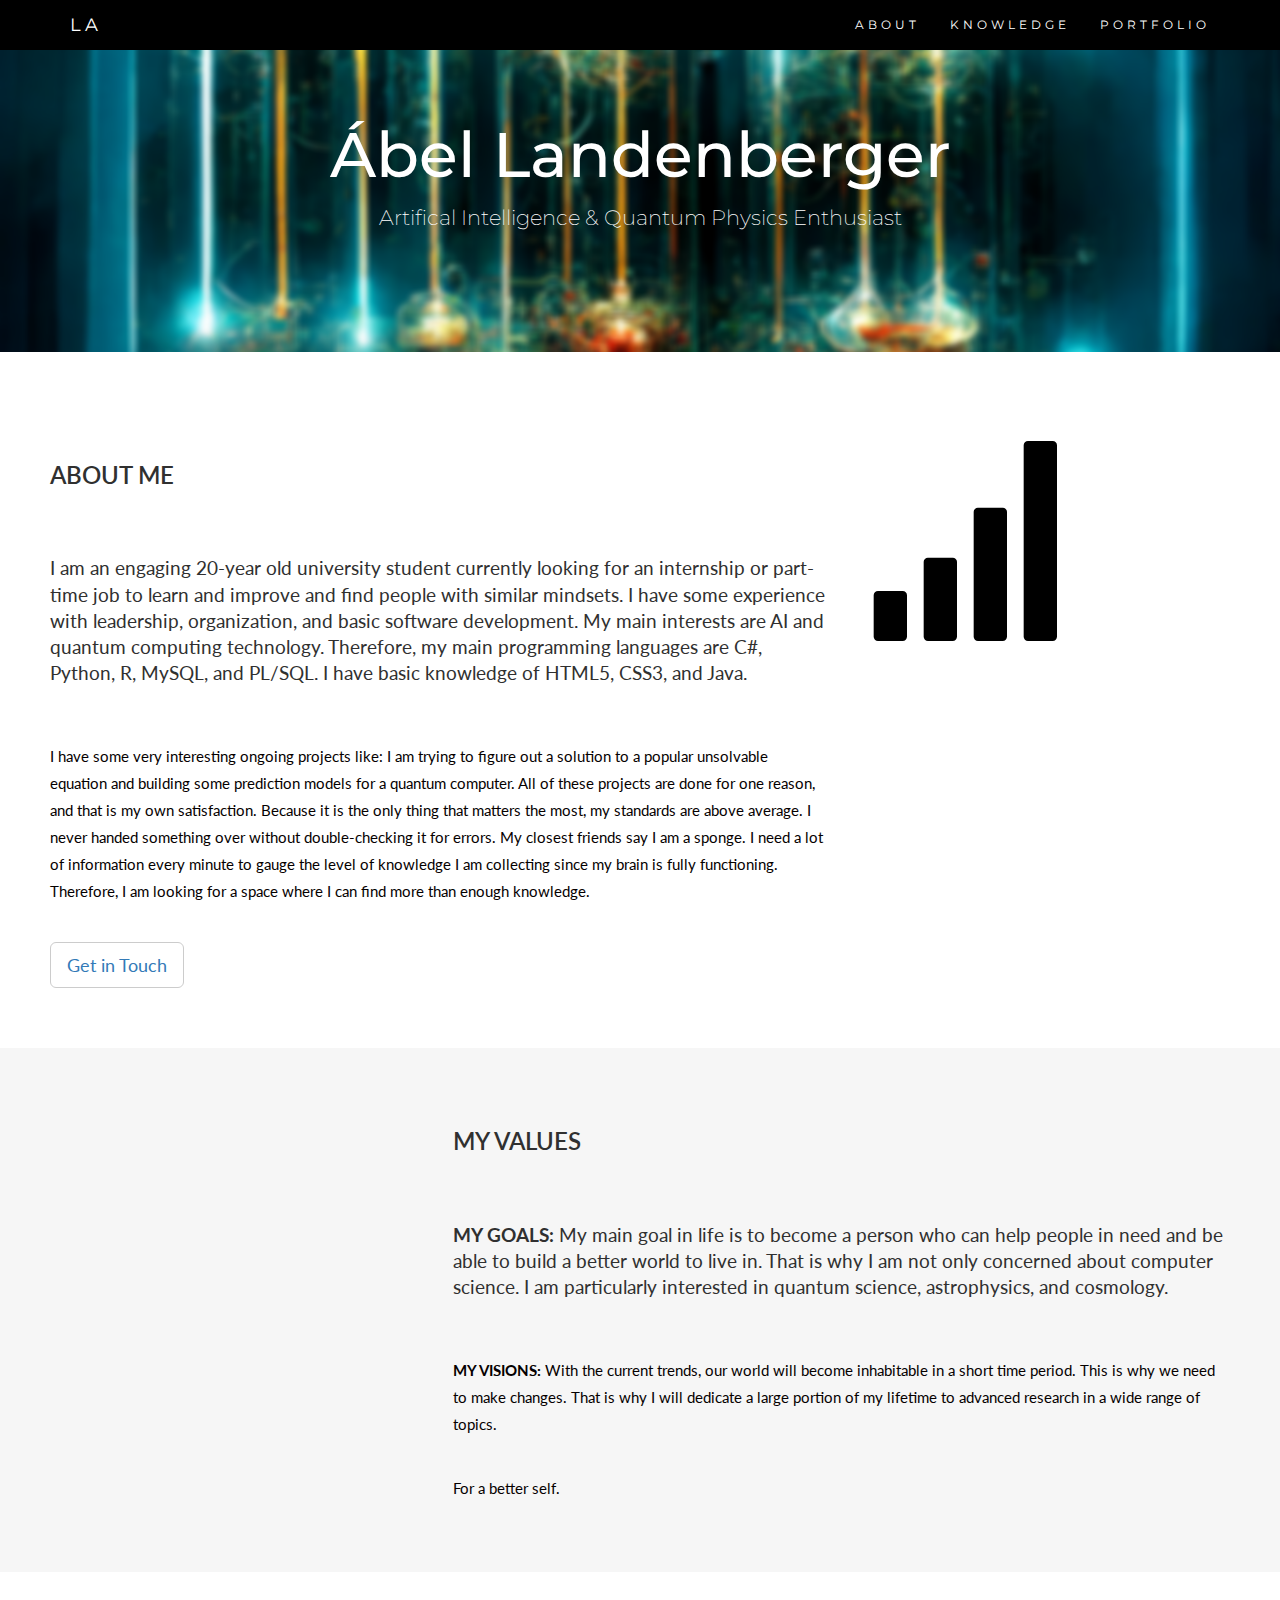
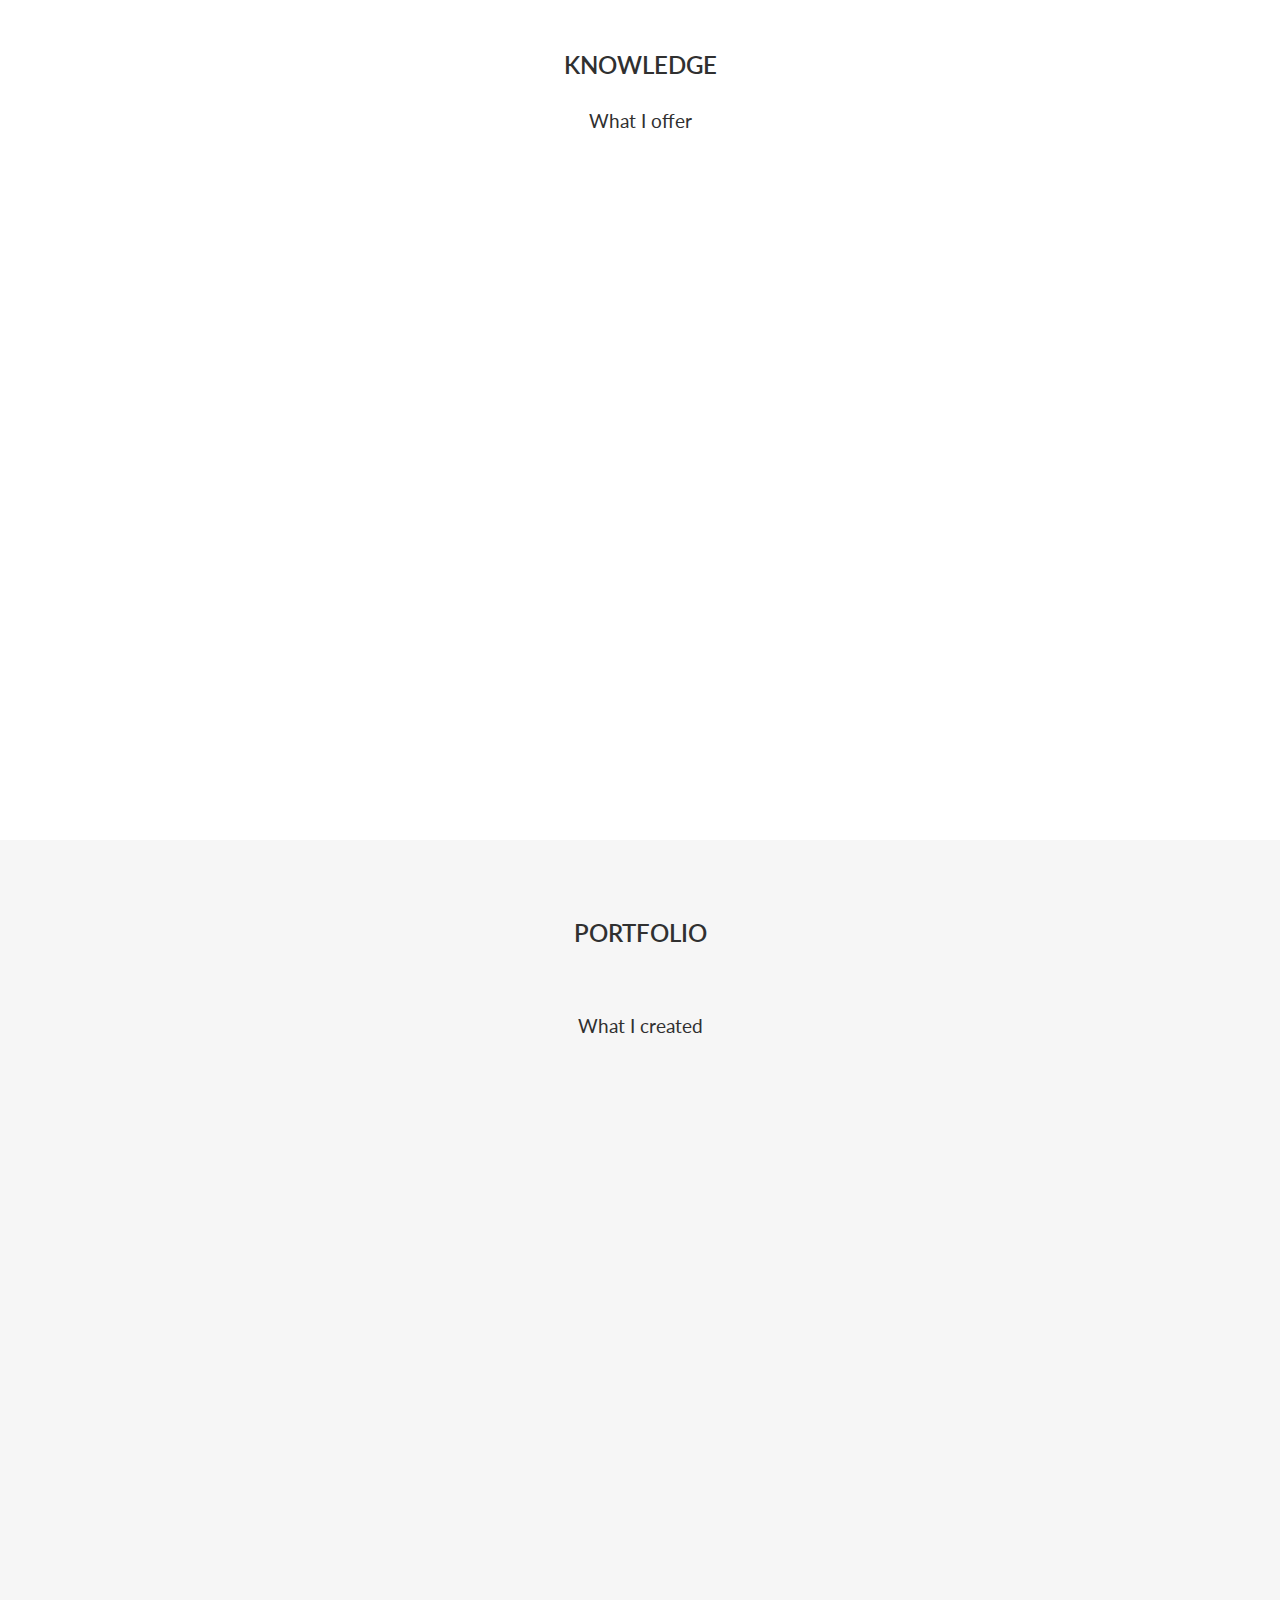
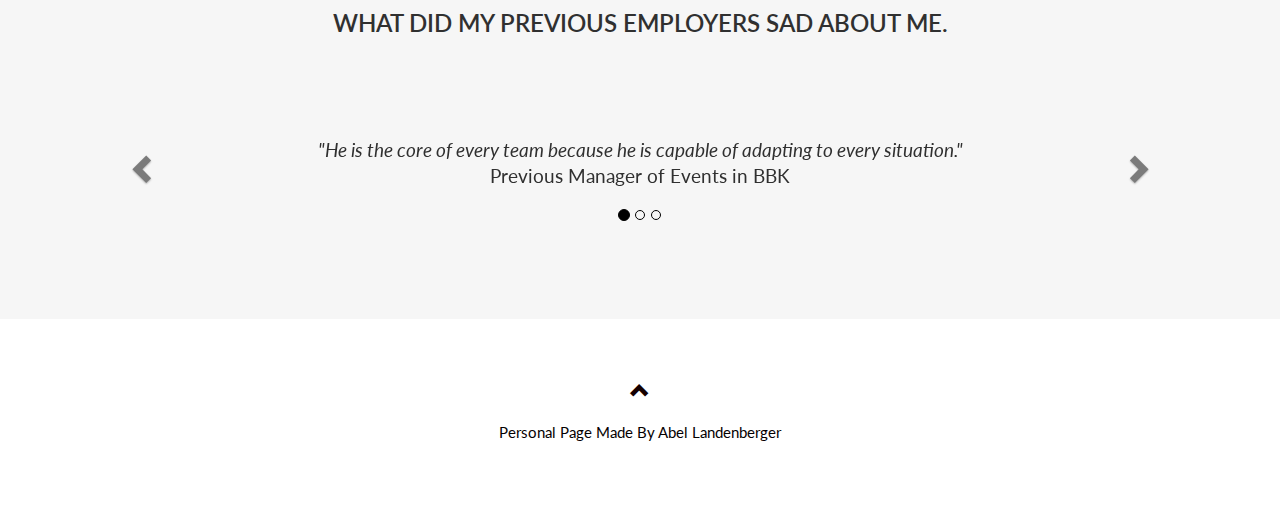
==== index.html @ b8dd06a4 "updates" ====
<!DOCTYPE html>
<html lang="en">
<head>
  <title>Landenberger Ábel</title>
  <meta charset="utf-8">
  <meta name="viewport" content="width=device-width, initial-scale=1">
  <link rel="stylesheet" href="https://maxcdn.bootstrapcdn.com/bootstrap/3.4.1/css/bootstrap.min.css">
  <link href="https://fonts.googleapis.com/css?family=Montserrat" rel="stylesheet" type="text/css">
  <link href="https://fonts.googleapis.com/css?family=Lato" rel="stylesheet" type="text/css">
  <script src="https://ajax.googleapis.com/ajax/libs/jquery/3.6.0/jquery.min.js"></script>
  <script src="https://maxcdn.bootstrapcdn.com/bootstrap/3.4.1/js/bootstrap.min.js"></script>
  <style>
  body {
      font: 400 15px Lato, sans-serif;
      line-height: 1.8;
      color: #050000;
  }
  h2 {
      font-size: 24px;
      text-transform: uppercase;
      color: #303030;
      font-weight: 600;
      margin-bottom: 30px;
  }
  h4 {
      font-size: 19px;
      line-height: 1.375em;
      color: #303030;
      font-weight: 400;
      margin-bottom: 30px;
  }  
  .jumbotron {
      background: url("image.png") no-repeat center center;
      background-size: cover;
      color: #fff;
      padding: 100px 25px;
      font-family: Montserrat, sans-serif;
  }
  .container-fluid {
      padding: 60px 50px;
  }
  .bg-grey {
      background-color: #f6f6f6;
  }
  .logo-small {
      color: #000000;
      font-size: 50px;
  }
  .logo {
      color: #000000;
      font-size: 200px;
  }
  .thumbnail {
      padding: 0 0 15px 0;
      border: none;
      border-radius: 0;
  }
  .thumbnail img {
      width: 100%;
      height: 100%;
      margin-bottom: 10px;
  }
  .carousel-control.right, .carousel-control.left {
      background-image: none;
      color: #000000;
  }
  .carousel-indicators li {
      border-color: #000000;
  }
  .carousel-indicators li.active {
      background-color: #000000; 
  }
  .item h4 {
      font-size: 19px;
      line-height: 1.375em;
      font-weight: 400;
      font-style: italic;
      margin: 70px 0;
  }
  .item span {
      font-style: normal;
  }
  .panel {
      border: 1px solid #000000; 
      border-radius:0 !important;
      transition: box-shadow 0.5s;
  }
  .panel:hover {
      box-shadow: 5px 0px 40px rgba(0,0,0, .2);
  }
  .panel-footer .btn:hover {
      border: 1px solid #000000;
      background-color: #fff !important;
      color: #000000;
  }
  .panel-heading {
      color: #fff !important;
      background-color: #000000 !important;
      padding: 25px;
      border-bottom: 1px solid transparent;
      border-top-left-radius: 0px;
      border-top-right-radius: 0px;
      border-bottom-left-radius: 0px;
      border-bottom-right-radius: 0px;
  }
  .panel-footer {
      background-color: white !important;
  }
  .panel-footer h3 {
      font-size: 32px;
  }
  .panel-footer h4 {
      color: #aaa;
      font-size: 14px;
  }
  .panel-footer .btn {
      margin: 15px 0;
      background-color: #000000;
      color: #fff;
  }
  .navbar {
      margin-bottom: 0;
      background-color: #000000;
      z-index: 9999;
      border: 0;
      font-size: 12px !important;
      line-height: 1.42857143 !important;
      letter-spacing: 4px;
      border-radius: 0;
      font-family: Montserrat, sans-serif;
  }
  .navbar li a, .navbar .navbar-brand {
      color: #fff !important;
  }
  .navbar-nav li a:hover, .navbar-nav li.active a {
      color: #f4511e !important;
      background-color: #fff !important;
  }
  .navbar-default .navbar-toggle {
      border-color: transparent;
      color: #fff !important;
  }
  footer .glyphicon {
      font-size: 20px;
      margin-bottom: 20px;
      color: #150000;
  }
  .slideanim {visibility:hidden;}
  .slide {
      animation-name: slide;
      -webkit-animation-name: slide;
      animation-duration: 1s;
      -webkit-animation-duration: 1s;
      visibility: visible;
  }
  @keyframes slide {
    0% {
      opacity: 0;
      transform: translateY(70%);
    } 
    100% {
      opacity: 1;
      transform: translateY(0%);
    }
  }
  @-webkit-keyframes slide {
    0% {
      opacity: 0;
      -webkit-transform: translateY(70%);
    } 
    100% {
      opacity: 1;
      -webkit-transform: translateY(0%);
    }
  }
  @media screen and (max-width: 768px) {
    .col-sm-4 {
      text-align: center;
      margin: 25px 0;
    }
    .btn-lg {
        width: 100%;
        margin-bottom: 35px;
    }
  }
  @media screen and (max-width: 480px) {
    .logo {
        font-size: 150px;
    }
  }
  </style>
</head>
<body id="myPage" data-spy="scroll" data-target=".navbar" data-offset="60">

<nav class="navbar navbar-default navbar-fixed-top">
  <div class="container">
    <div class="navbar-header">
      <button type="button" class="navbar-toggle" data-toggle="collapse" data-target="#myNavbar">
        <span class="icon-bar"></span>
        <span class="icon-bar"></span>
        <span class="icon-bar"></span>                        
      </button>
      <a class="navbar-brand" href="#myPage">LA</a>
    </div>
    <div class="collapse navbar-collapse" id="myNavbar">
      <ul class="nav navbar-nav navbar-right">
        <li><a href="#about">ABOUT</a></li>
        <li><a href="#services">KNOWLEDGE</a></li>
        <li><a href="#portfolio">PORTFOLIO</a></li>
        <!-- <li><a href="#pricing">PRICING</a></li> -->
      </ul>
    </div>
  </div>
</nav>

<div class="jumbotron text-center">
  <h1>Ábel Landenberger</h1> 
  <p>Artifical Intelligence & Quantum Physics Enthusiast</p> 
</div>

<!-- Container (About Section) -->
<div id="about" class="container-fluid">
  <div class="row">
    <div class="col-sm-8">
      <h2>About Me</h2><br>
      <h4>I am an engaging 20-year old university student currently looking for an internship or part-time job to learn and improve and find people with similar mindsets. I have some experience with leadership, organization, and basic software development. My main interests are AI and quantum computing technology. Therefore, my main programming languages are C#, Python, R, MySQL, and PL/SQL. I have basic knowledge of HTML5, CSS3, and Java.</h4><br>
      <p>I have some very interesting ongoing projects like: I am trying to figure out a solution to a popular unsolvable equation and building some prediction models for a quantum computer. All of these projects are done for one reason, and that is my own satisfaction. Because it is the only thing that matters the most, my standards are above average. I never handed something over without double-checking it for errors. My closest friends say I am a sponge. I need a lot of information every minute to gauge the level of knowledge I am collecting since my brain is fully functioning. Therefore, I am looking for a space where I can find more than enough knowledge.</p>
      <br><button class="btn btn-default btn-lg"><a href="#contact">Get in Touch</a></button>
    </div>
    <div class="col-sm-4">
      <span class="glyphicon glyphicon-signal logo"></span>
    </div>
  </div>
</div>

<div class="container-fluid bg-grey">
  <div class="row">
    <div class="col-sm-4">
      <span class="glyphicon glyphicon-globe logo slideanim"></span>
    </div>
    <div class="col-sm-8">
      <h2>My Values</h2><br>
      <h4><strong>MY GOALS: </strong>My main goal in life is to become a person who can help people in need and be able to build a better world to live in. That is why I am not only concerned about computer science. I am particularly interested in quantum science, astrophysics, and cosmology.</h4><br>
      <p><strong>MY VISIONS: </strong> With the current trends, our world will become inhabitable in a short time period. This is why we need to make changes. That is why I will dedicate a large portion of my lifetime to advanced research in a wide range of topics.</p>
      <br><p>For a better self.</p>
    </div>
  </div>
</div>

<!-- Container (Services Section) -->
<div id="services" class="container-fluid text-center">
  <h2>KNOWLEDGE</h2>
  <h4>What I offer</h4>
  <br>
  <div class="row slideanim">
    <div class="col-sm-4">
      <span class="	glyphicon glyphicon-dashboard logo-small"></span>
      <h4>C#</h4>
      <p><progress id="file" value="80" max="100"> 80% </progress></p>
    </div>
    <div class="col-sm-4">
      <span class="glyphicon glyphicon-compressed logo-small"></span>
      <h4>Python</h4>
      <p><progress id="file" value="70" max="100"> 70% </progress></p>
    </div>
    <div class="col-sm-4">
      <span class="	glyphicon glyphicon-dashboard logo-smal"></span>
      <h4>C++</h4>
      <p><progress id="file" value="40" max="100"> 40% </progress></p>
    </div>
  </div>
  <br><br>
  <div class="row slideanim">
    <div class="col-sm-4">
      <span class="	glyphicon glyphicon-registration-mark logo-small"></span>
      <h4>R</h4>
      <p><progress id="file" value="50" max="100"> 50% </progress></p>
    </div>
    <div class="col-sm-4">
      <span class="glyphicon glyphicon-link logo-small"></span>
      <h4>Java</h4>
      <p><progress id="file" value="60" max="100"> 60% </progress></p>
    </div>
    <div class="col-sm-4">
      <span class="glyphicon glyphicon-wrench logo-small"></span>
      <h4>Quantum</h4>
      <p><progress id="file" value="30" max="100"> 30% </progress></p>
    </div>
  </div>
  <br><br>
  <div class="row slideanim">
      <div class="col-sm-4">
        <span class="glyphicon glyphicon-list-alt logo-small"></span>
        <h4>SQL</h4>
        <p><progress id="file" value="80" max="100"> 80% </progress></p>
      </div>
      <div class="col-sm-4">
        <span class="glyphicon glyphicon-eye-open logo-small"></span>
        <h4>HTML</h4>
        <p><progress id="file" value="50" max="100"> 50% </progress></p>
      </div>
      <div class="col-sm-4">
        <span class="glyphicon glyphicon-briefcase logo-small"></span>
        <h4>Office</h4>
        <p><progress id="file" value="95" max="100"> 95% </progress></p>
      </div>
  </div>
</div>
<!-- Container (Portfolio Section) -->
<div id="portfolio" class="container-fluid text-center bg-grey">
  <h2>Portfolio</h2><br>
  <h4>What I created</h4>
  <div class="row text-center slideanim">
    <div class="col-sm-4">
      <div class="thumbnail">
        <a href="https://github.com/LandAbel/PythonWeatherAndInfoReq"><img src="weather.jpg" alt="Weather and Wikipedia API" width="300" height="300"></a>
        <p><strong>Python</strong></p>
      </div>
    </div>
    <div class="col-sm-4">
      <div class="thumbnail">
        <a href="https://github.com/LandAbel/ML_Breast_cancer_prediction""><img src="Brutal_AI_alter.jpg" alt="Breast cancer prediction algorithm" width="300" height="300"></a>
        <p><strong>R</strong></p>
      </div>
    </div>
    <div class="col-sm-4">
      <div class="thumbnail">
        <a href="https://github.com/LandAbel/Advanced-development-techniques-project"><img src="cpu.jpg" alt="Third Semester main project" width="300" height="300"></a>
        <p><strong>C#</strong></p>
      </div>
    <div class="col-sm-4">
      <div class="thumbnail">
        <a href="https://github.com/LandAbel/quantum_world"><img src="machine.jpg" alt="Obsession with Quantum computing" width="300" height="300"></a>
        <p><strong>Python with/without Qiskit</strong></p>
      </div>
    </div>
    </div>
  </div><br>
  
  <h2>What did my previous employers sad about me.</h2>
  <div id="myCarousel" class="carousel slide text-center" data-ride="carousel">
    <!-- Indicators -->
    <ol class="carousel-indicators">
      <li data-target="#myCarousel" data-slide-to="0" class="active"></li>
      <li data-target="#myCarousel" data-slide-to="1"></li>
      <li data-target="#myCarousel" data-slide-to="2"></li>
    </ol>

    <!-- Wrapper for slides -->
    <div class="carousel-inner" role="listbox">
      <div class="item active">
        <h4>"He is the core of every team because he is capable of adapting to every situation."<br><span>Previous Manager of Events in BBK</span></h4>
      </div>
      <div class="item">
        <h4>"One word... Amazed!"<br><span>Organizer of a charity run</span></h4>
      </div>
      <div class="item">
        <h4>"Could I... be any more amazed with his precsion?"<br><span>Multiple students</span></h4>
      </div>
    </div>

    <!-- Left and right controls -->
    <a class="left carousel-control" href="#myCarousel" role="button" data-slide="prev">
      <span class="glyphicon glyphicon-chevron-left" aria-hidden="true"></span>
      <span class="sr-only">Previous</span>
    </a>
    <a class="right carousel-control" href="#myCarousel" role="button" data-slide="next">
      <span class="glyphicon glyphicon-chevron-right" aria-hidden="true"></span>
      <span class="sr-only">Next</span>
    </a>
  </div>
</div>

<footer class="container-fluid text-center">
  <a href="#myPage" title="To Top">
    <span class="glyphicon glyphicon-chevron-up"></span>
  </a>
  <p>Personal Page Made By Abel Landenberger</p>
</footer>

<script>
$(document).ready(function(){
  // Add smooth scrolling to all links in navbar + footer link
  $(".navbar a, footer a[href='#myPage']").on('click', function(event) {

    // Prevent default anchor click behavior
    event.preventDefault();

    // Store hash
    var hash = this.hash;

    // Using jQuery's animate() method to add smooth page scroll
    // The optional number (900) specifies the number of milliseconds it takes to scroll to the specified area
    $('html, body').animate({
      scrollTop: $(hash).offset().top
    }, 900, function(){
   
      // Add hash (#) to URL when done scrolling (default click behavior)
      window.location.hash = hash;
    });
  });
  
  // Slide in elements on scroll
  $(window).scroll(function() {
    $(".slideanim").each(function(){
      var pos = $(this).offset().top;

      var winTop = $(window).scrollTop();
        if (pos < winTop + 600) {
          $(this).addClass("slide");
        }
    });
  });
})
</script>

</body>
</html>
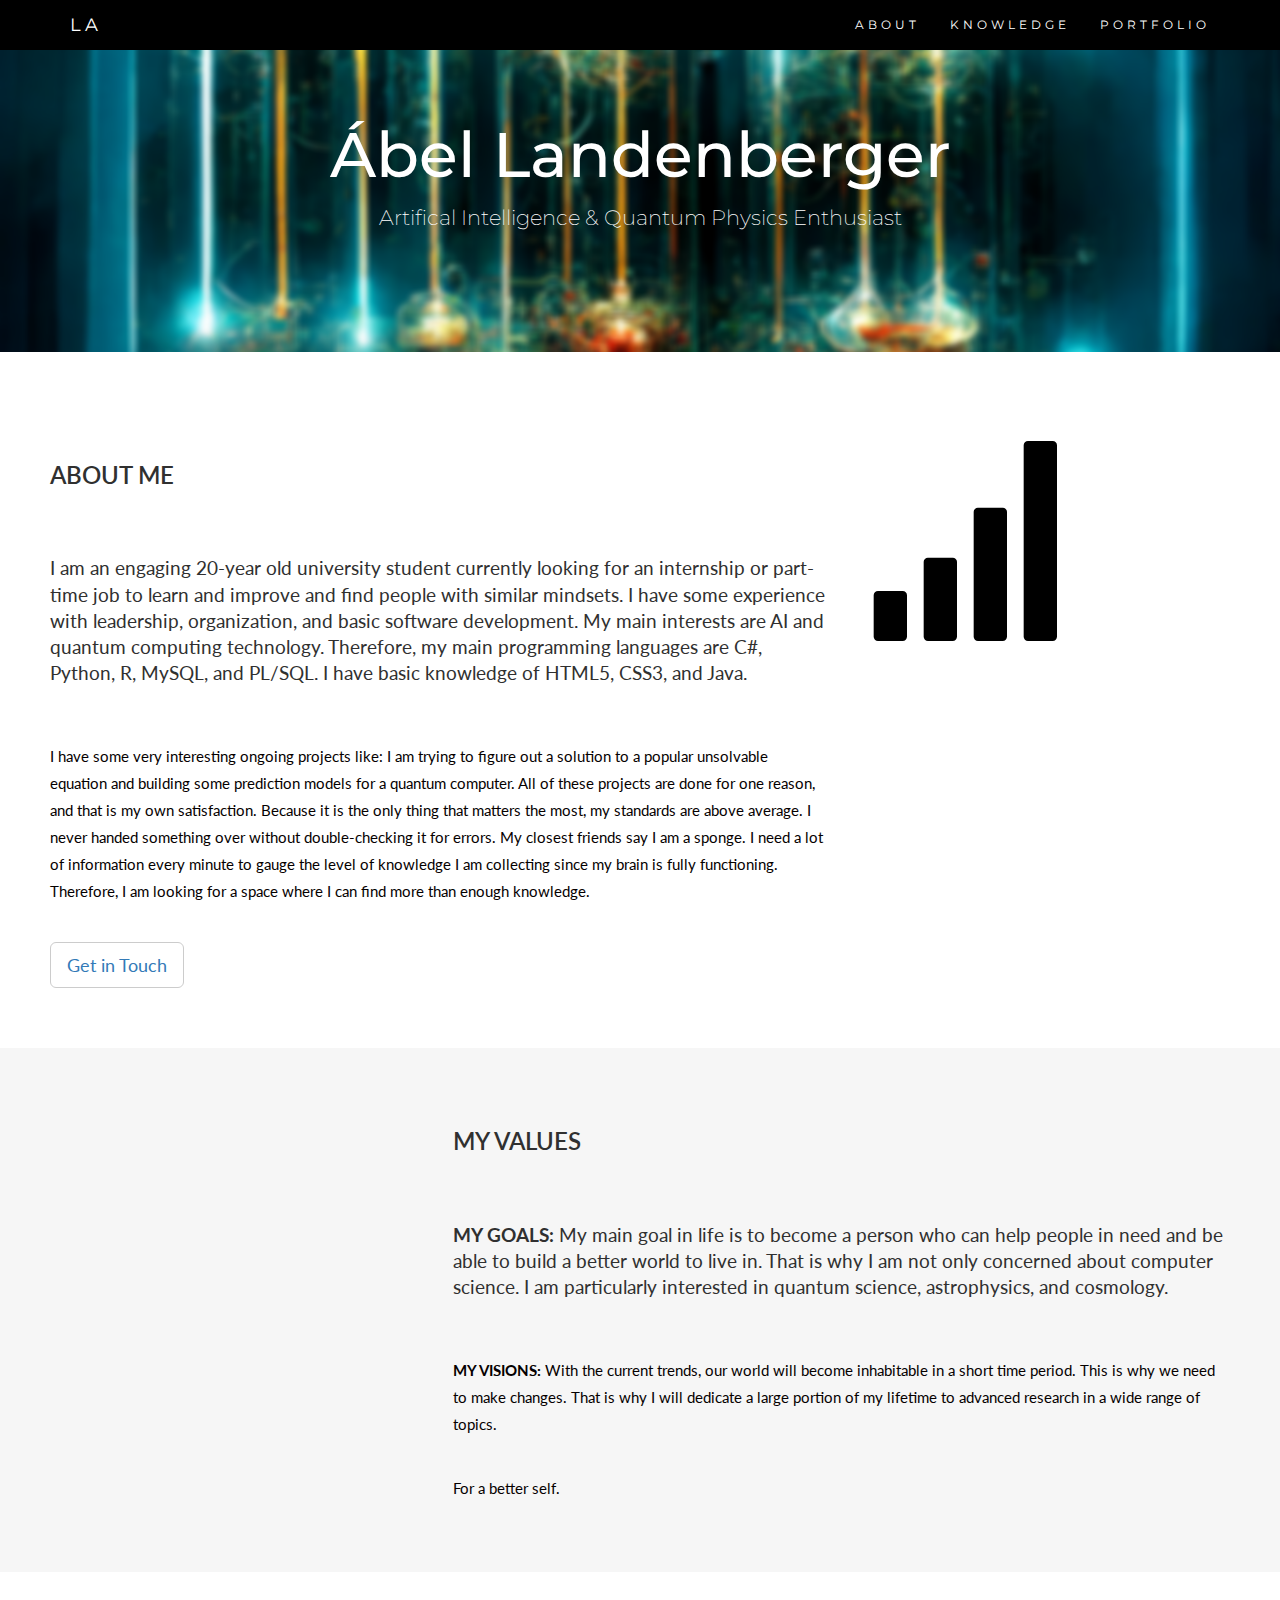
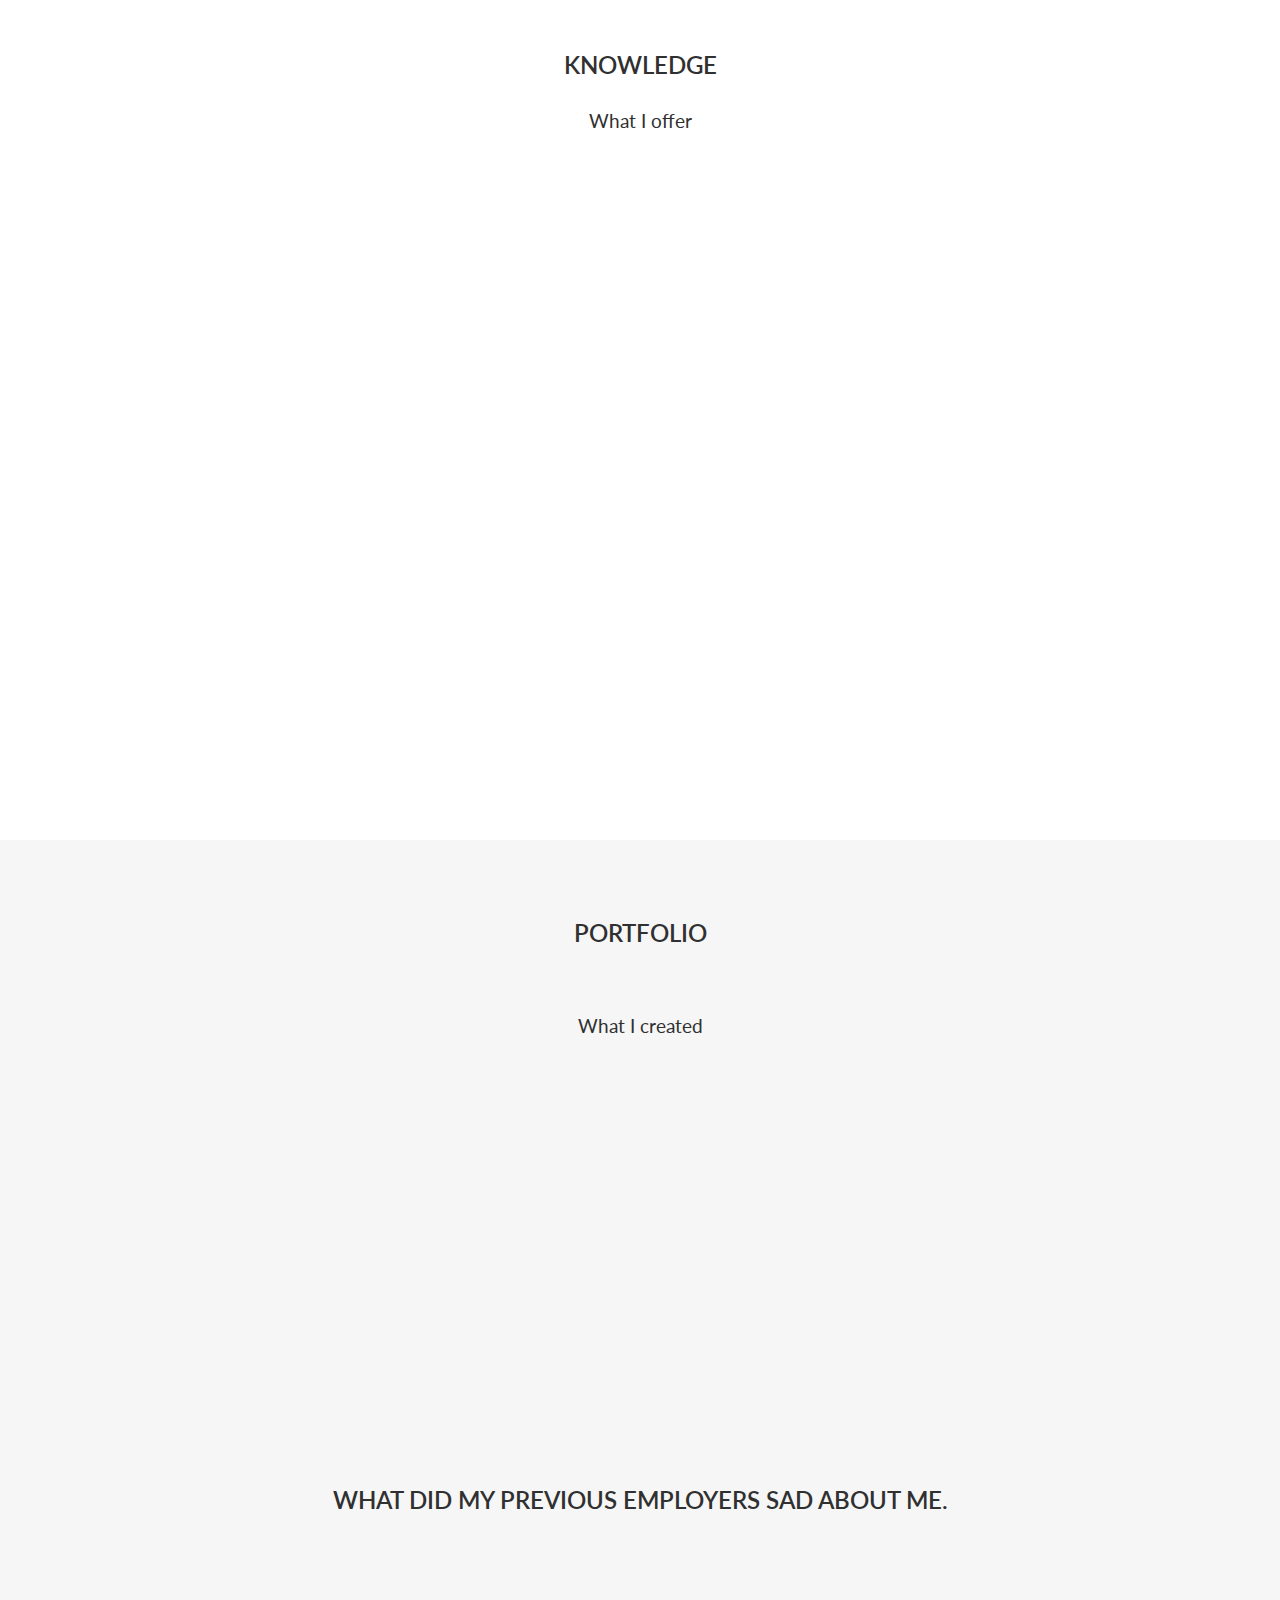
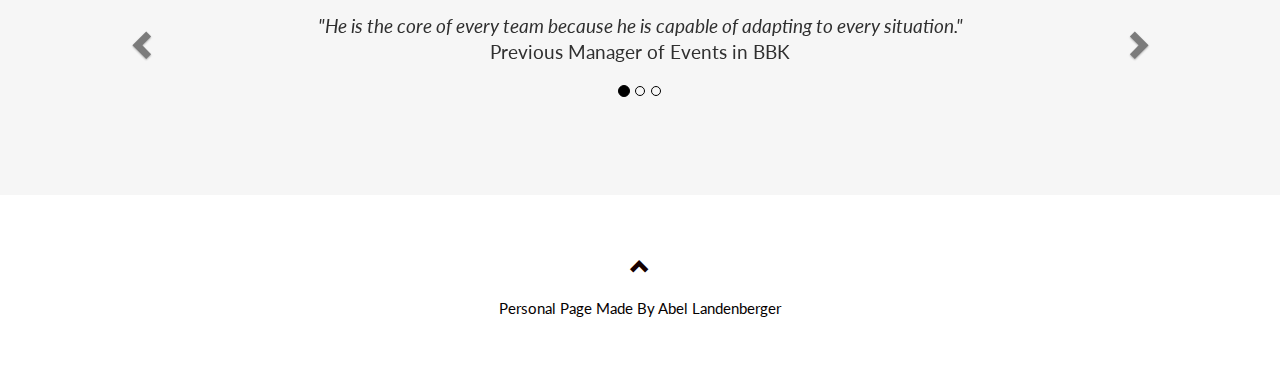
==== commit 11f21341: "ch" ====
--- a/index.html
+++ b/index.html
@@ -313,27 +313,27 @@
   <div class="row text-center slideanim">
     <div class="col-sm-4">
       <div class="thumbnail">
-        <a href="https://github.com/LandAbel/PythonWeatherAndInfoReq"><img src="weather.jpg" alt="Weather and Wikipedia API" width="300" height="300"></a>
+        <a href="https://github.com/LandAbel/PythonWeatherAndInfoReq"><img src="weather.jpg" alt="Weather and Wikipedia API" style="width:auto;height:auto;"></a>
         <p><strong>Python</strong></p>
       </div>
     </div>
     <div class="col-sm-4">
       <div class="thumbnail">
-        <a href="https://github.com/LandAbel/ML_Breast_cancer_prediction""><img src="Brutal_AI_alter.jpg" alt="Breast cancer prediction algorithm" width="300" height="300"></a>
+        <a href="https://github.com/LandAbel/Advanced-development-techniques-project"><img src="cpu.jpg" alt="Third Semester main project" style="width:auto;height:auto;"></a>
+        <p><strong>C#</strong></p>
+      </div>
+    </div>
+    <div class="col-sm-4">
+      <div class="thumbnail">
+        <a href="https://github.com/LandAbel/quantum_world"><img src="machine.jpg" alt="Obsession with Quantum computing" style="width:auto;height:auto;"></a>
+        <p><strong>Python with/without Qiskit</strong></p>
+      </div>
+    </div>
+    <div class="col-sm-4">
+      <div class="thumbnail">
+        <a href="https://github.com/LandAbel/ML_Breast_cancer_prediction""><img src="Brutal_AI_alter.jpg" alt="Breast cancer prediction algorithm" style="width:auto;height:auto;"></a>
         <p><strong>R</strong></p>
       </div>
-    </div>
-    <div class="col-sm-4">
-      <div class="thumbnail">
-        <a href="https://github.com/LandAbel/Advanced-development-techniques-project"><img src="cpu.jpg" alt="Third Semester main project" width="300" height="300"></a>
-        <p><strong>C#</strong></p>
-      </div>
-    <div class="col-sm-4">
-      <div class="thumbnail">
-        <a href="https://github.com/LandAbel/quantum_world"><img src="machine.jpg" alt="Obsession with Quantum computing" width="300" height="300"></a>
-        <p><strong>Python with/without Qiskit</strong></p>
-      </div>
-    </div>
     </div>
   </div><br>
   
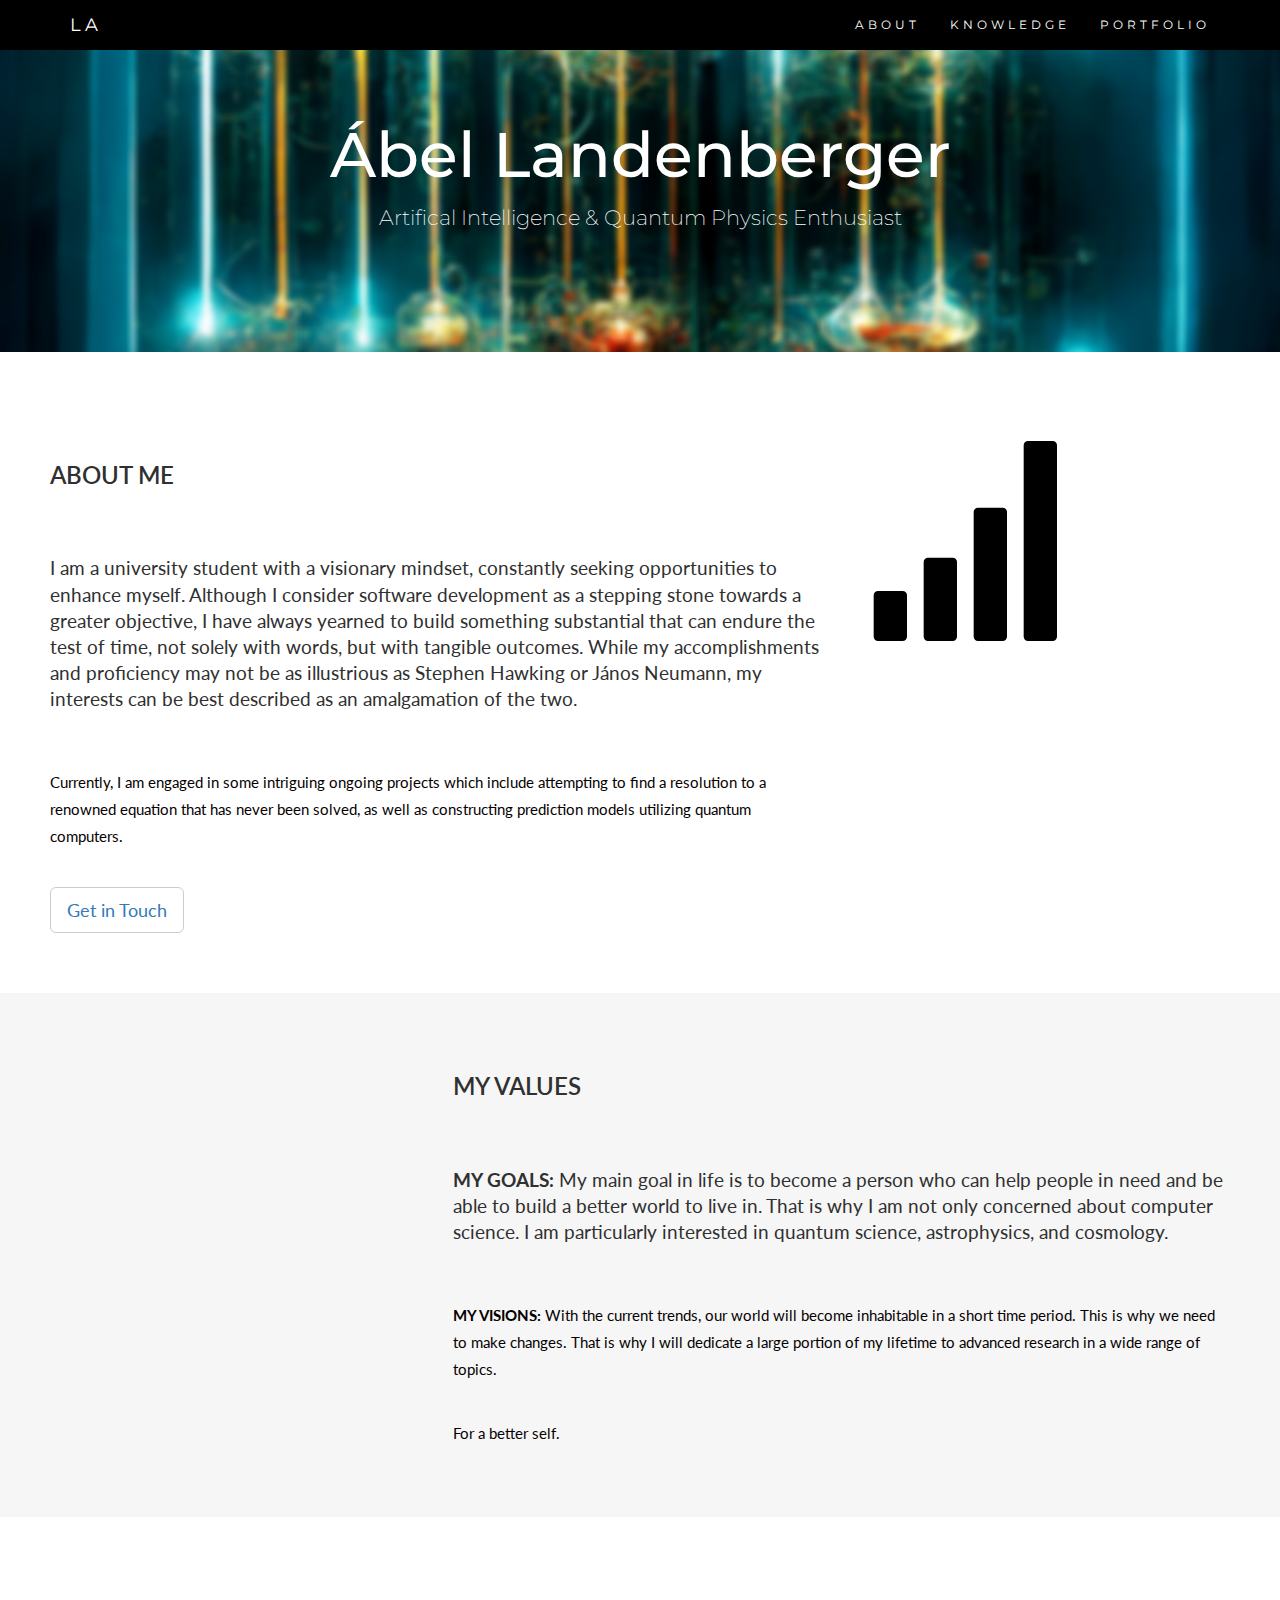
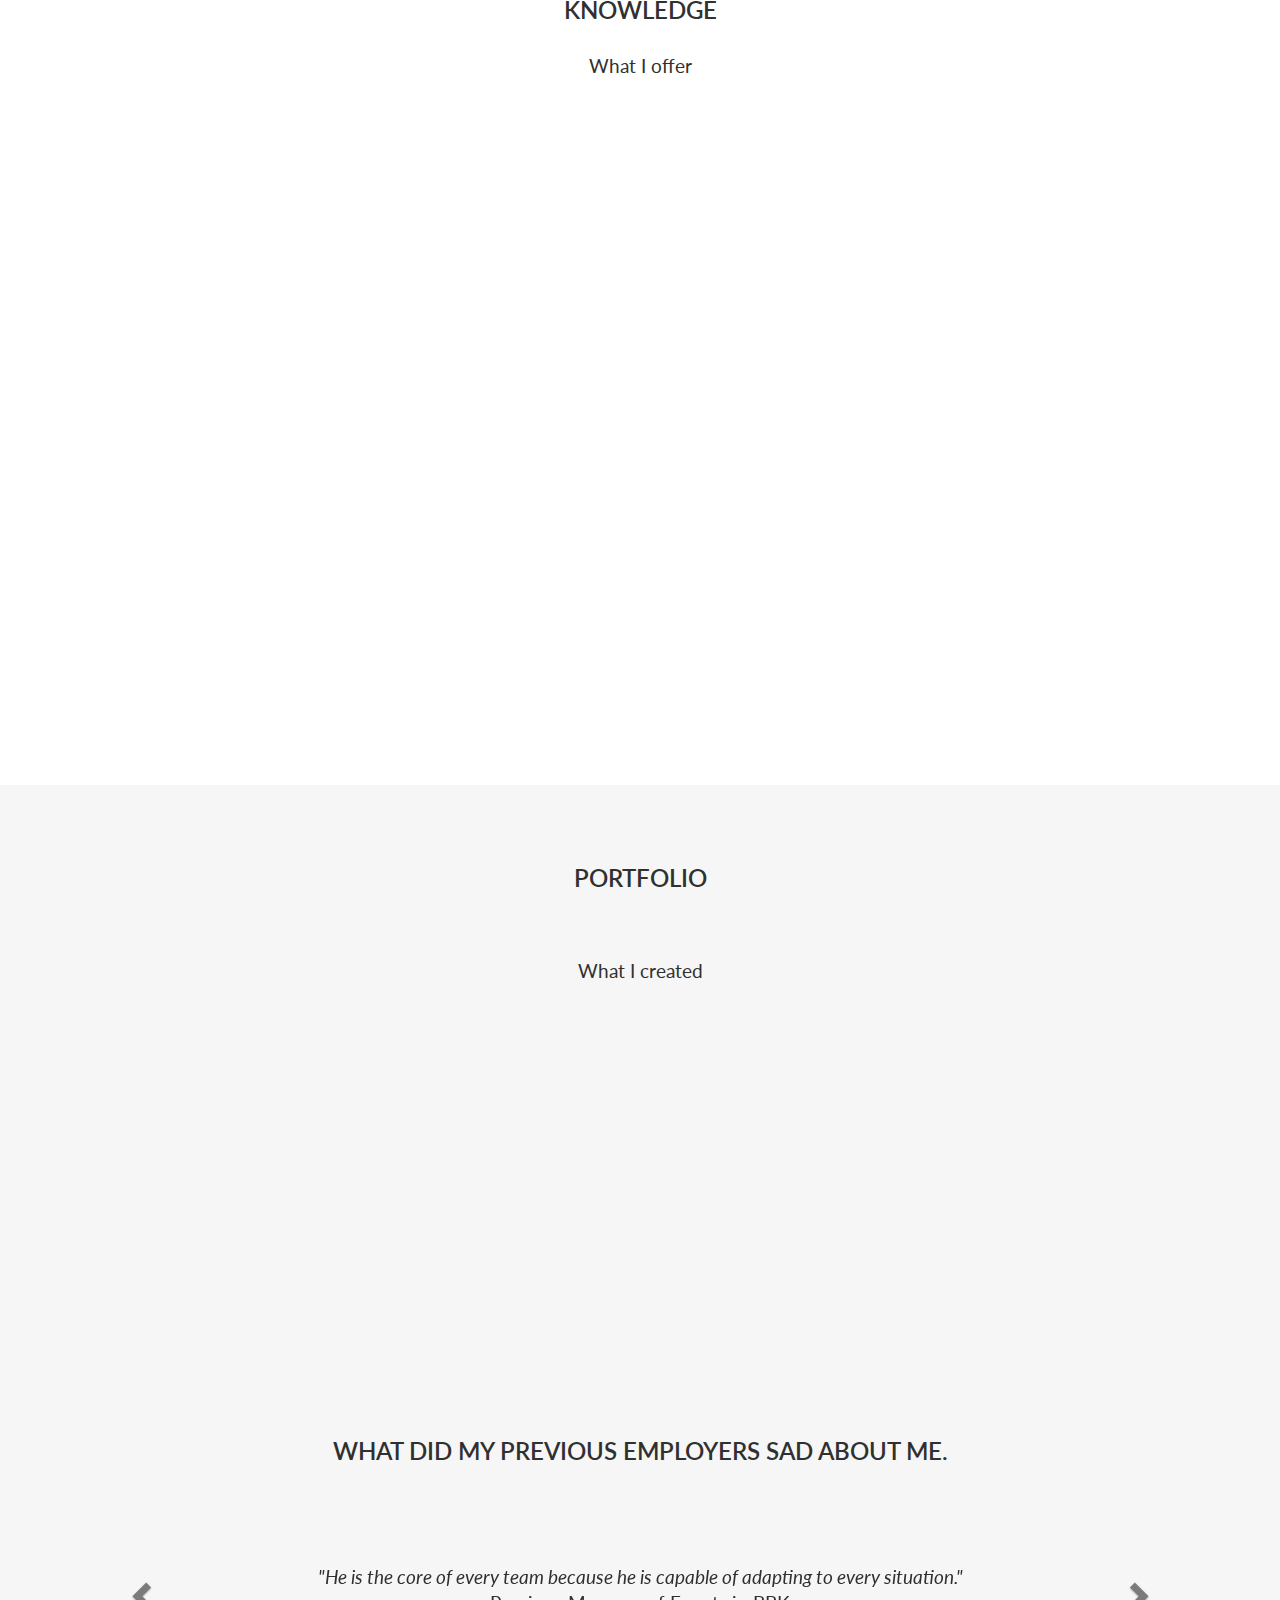
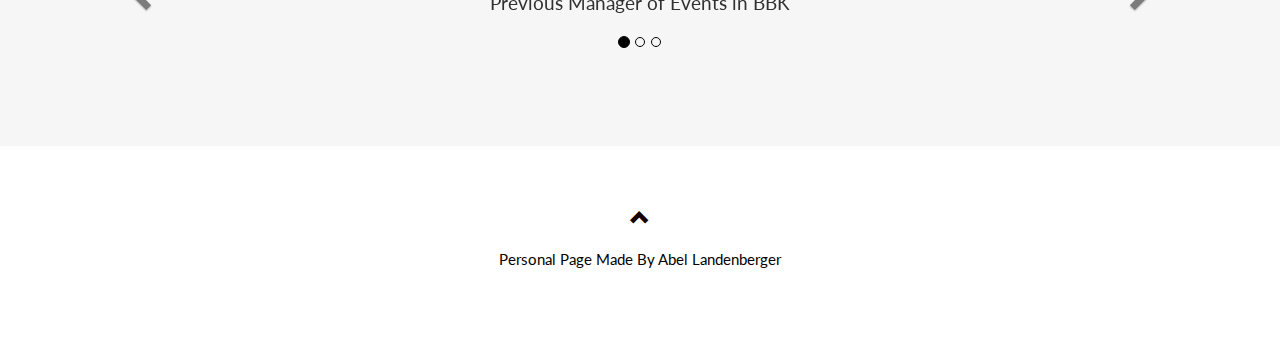
==== commit 687478bd: "Update reference Project" ====
--- a/index.html
+++ b/index.html
@@ -223,8 +223,8 @@
   <div class="row">
     <div class="col-sm-8">
       <h2>About Me</h2><br>
-      <h4>I am an engaging 20-year old university student currently looking for an internship or part-time job to learn and improve and find people with similar mindsets. I have some experience with leadership, organization, and basic software development. My main interests are AI and quantum computing technology. Therefore, my main programming languages are C#, Python, R, MySQL, and PL/SQL. I have basic knowledge of HTML5, CSS3, and Java.</h4><br>
-      <p>I have some very interesting ongoing projects like: I am trying to figure out a solution to a popular unsolvable equation and building some prediction models for a quantum computer. All of these projects are done for one reason, and that is my own satisfaction. Because it is the only thing that matters the most, my standards are above average. I never handed something over without double-checking it for errors. My closest friends say I am a sponge. I need a lot of information every minute to gauge the level of knowledge I am collecting since my brain is fully functioning. Therefore, I am looking for a space where I can find more than enough knowledge.</p>
+      <h4>I am a university student with a visionary mindset, constantly seeking opportunities to enhance myself. Although I consider software development as a stepping stone towards a greater objective, I have always yearned to build something substantial that can endure the test of time, not solely with words, but with tangible outcomes. While my accomplishments and proficiency may not be as illustrious as Stephen Hawking or János Neumann, my interests can be best described as an amalgamation of the two.</h4><br>
+      <p>Currently, I am engaged in some intriguing ongoing projects which include attempting to find a resolution to a renowned equation that has never been solved, as well as constructing prediction models utilizing quantum computers.</p>
       <br><button class="btn btn-default btn-lg"><a href="#contact">Get in Touch</a></button>
     </div>
     <div class="col-sm-4">
@@ -311,27 +311,27 @@
   <h2>Portfolio</h2><br>
   <h4>What I created</h4>
   <div class="row text-center slideanim">
-    <div class="col-sm-4">
+    <div class="col-sm-3">
       <div class="thumbnail">
-        <a href="https://github.com/LandAbel/PythonWeatherAndInfoReq"><img src="weather.jpg" alt="Weather and Wikipedia API" style="width:auto;height:auto;"></a>
+        <a href="https://github.com/LandAbel/PythonWeatherAndInfoReq"><img src="weather.jpg" alt="Weather and Wikipedia API" style="width: auto;height: 300px;"></a>
         <p><strong>Python</strong></p>
       </div>
     </div>
-    <div class="col-sm-4">
+    <div class="col-sm-3">
       <div class="thumbnail">
-        <a href="https://github.com/LandAbel/Advanced-development-techniques-project"><img src="cpu.jpg" alt="Third Semester main project" style="width:auto;height:auto;"></a>
-        <p><strong>C#</strong></p>
-      </div>
-    </div>
-    <div class="col-sm-4">
+        <a href="https://github.com/LandAbel/AOQBIY_HFT_2022231"><img src="cpu.jpg" alt="Third Semester main project" style="width:auto;height:300px;"></a>
+        <p><strong>C#+JavaScript+HTML+CSS</strong></p>
+      </div>
+    </div>
+    <div class="col-sm-3">
       <div class="thumbnail">
-        <a href="https://github.com/LandAbel/quantum_world"><img src="machine.jpg" alt="Obsession with Quantum computing" style="width:auto;height:auto;"></a>
+        <a href="https://github.com/LandAbel/quantum_world"><img src="machine.jpg" alt="Obsession with Quantum computing" style="width:auto;height:300px;"></a>
         <p><strong>Python with/without Qiskit</strong></p>
       </div>
     </div>
-    <div class="col-sm-4">
+    <div class="col-sm-3">
       <div class="thumbnail">
-        <a href="https://github.com/LandAbel/ML_Breast_cancer_prediction""><img src="Brutal_AI_alter.jpg" alt="Breast cancer prediction algorithm" style="width:auto;height:auto;"></a>
+        <a href="https://github.com/LandAbel/ML_Breast_cancer_prediction""><img src="Brutal_AI_alter.jpg" alt="Breast cancer prediction algorithm" style="width: auto;height:300px;"></a>
         <p><strong>R</strong></p>
       </div>
     </div>
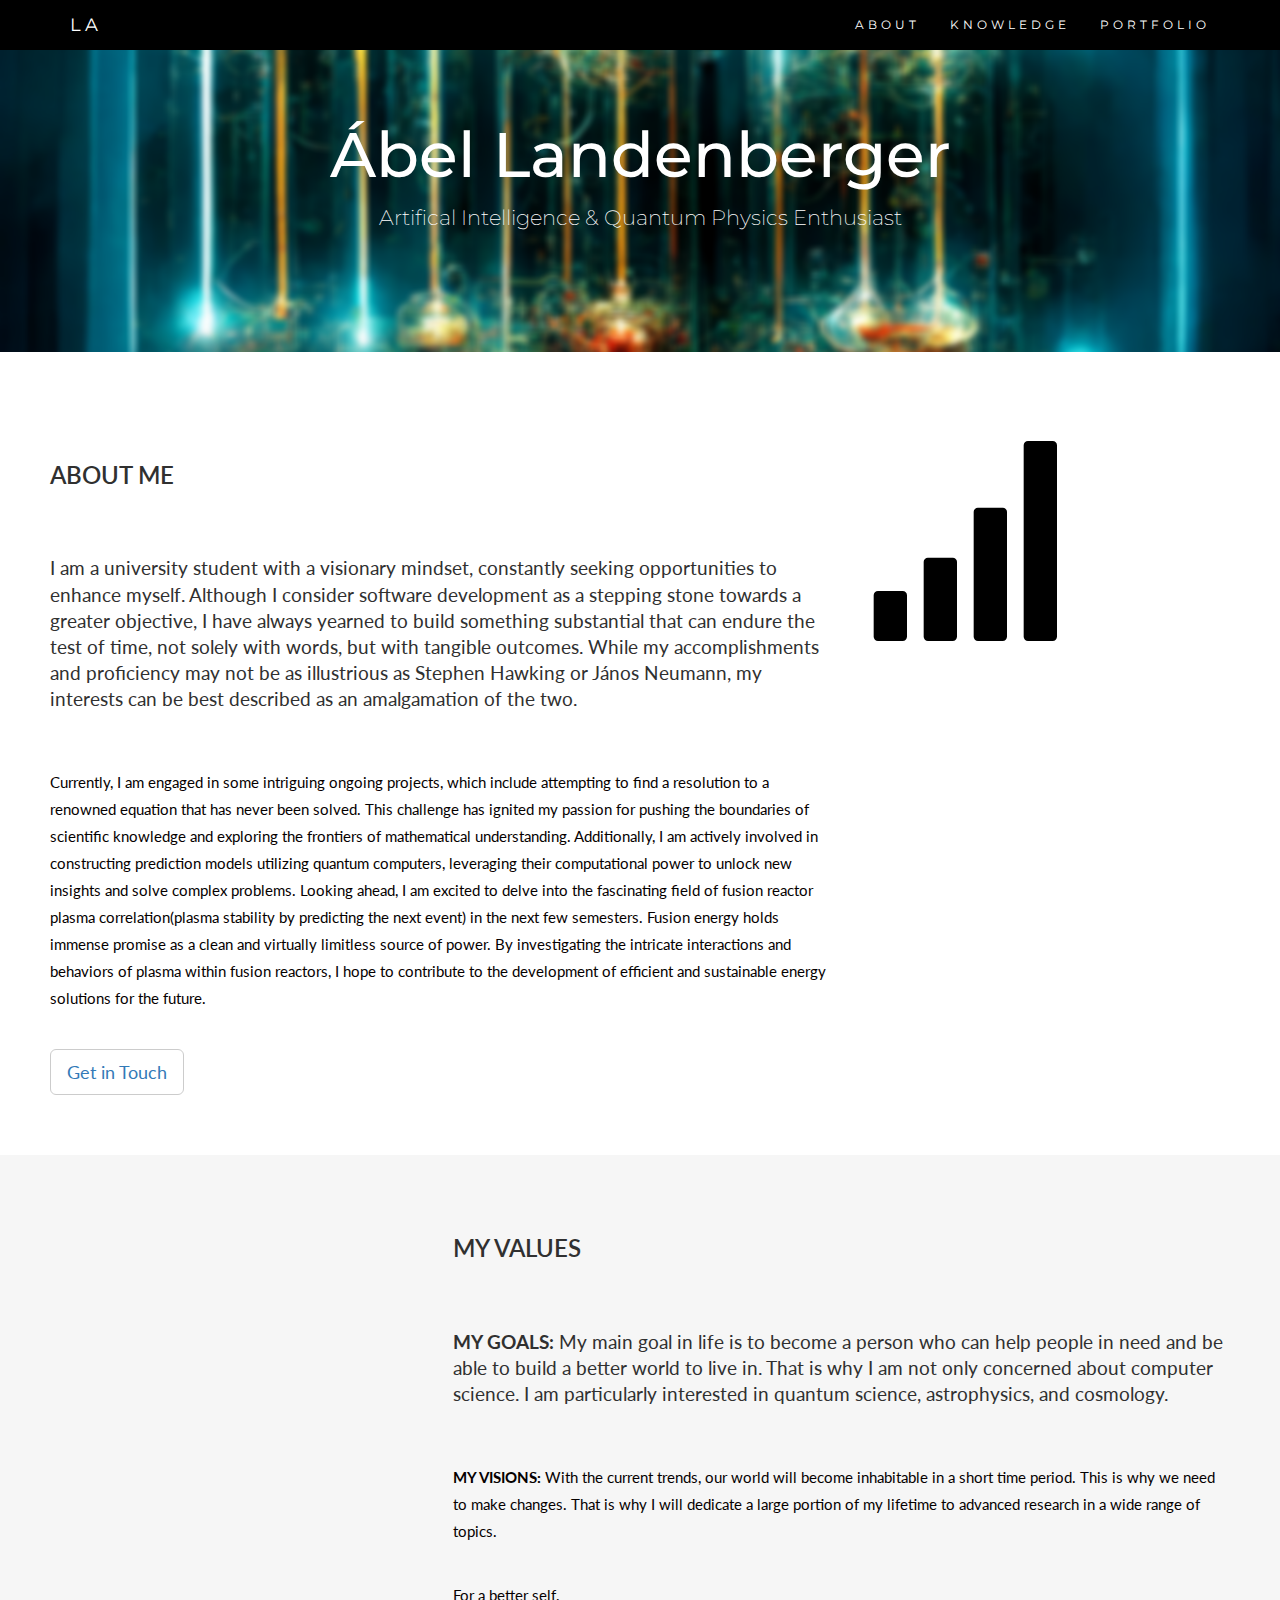
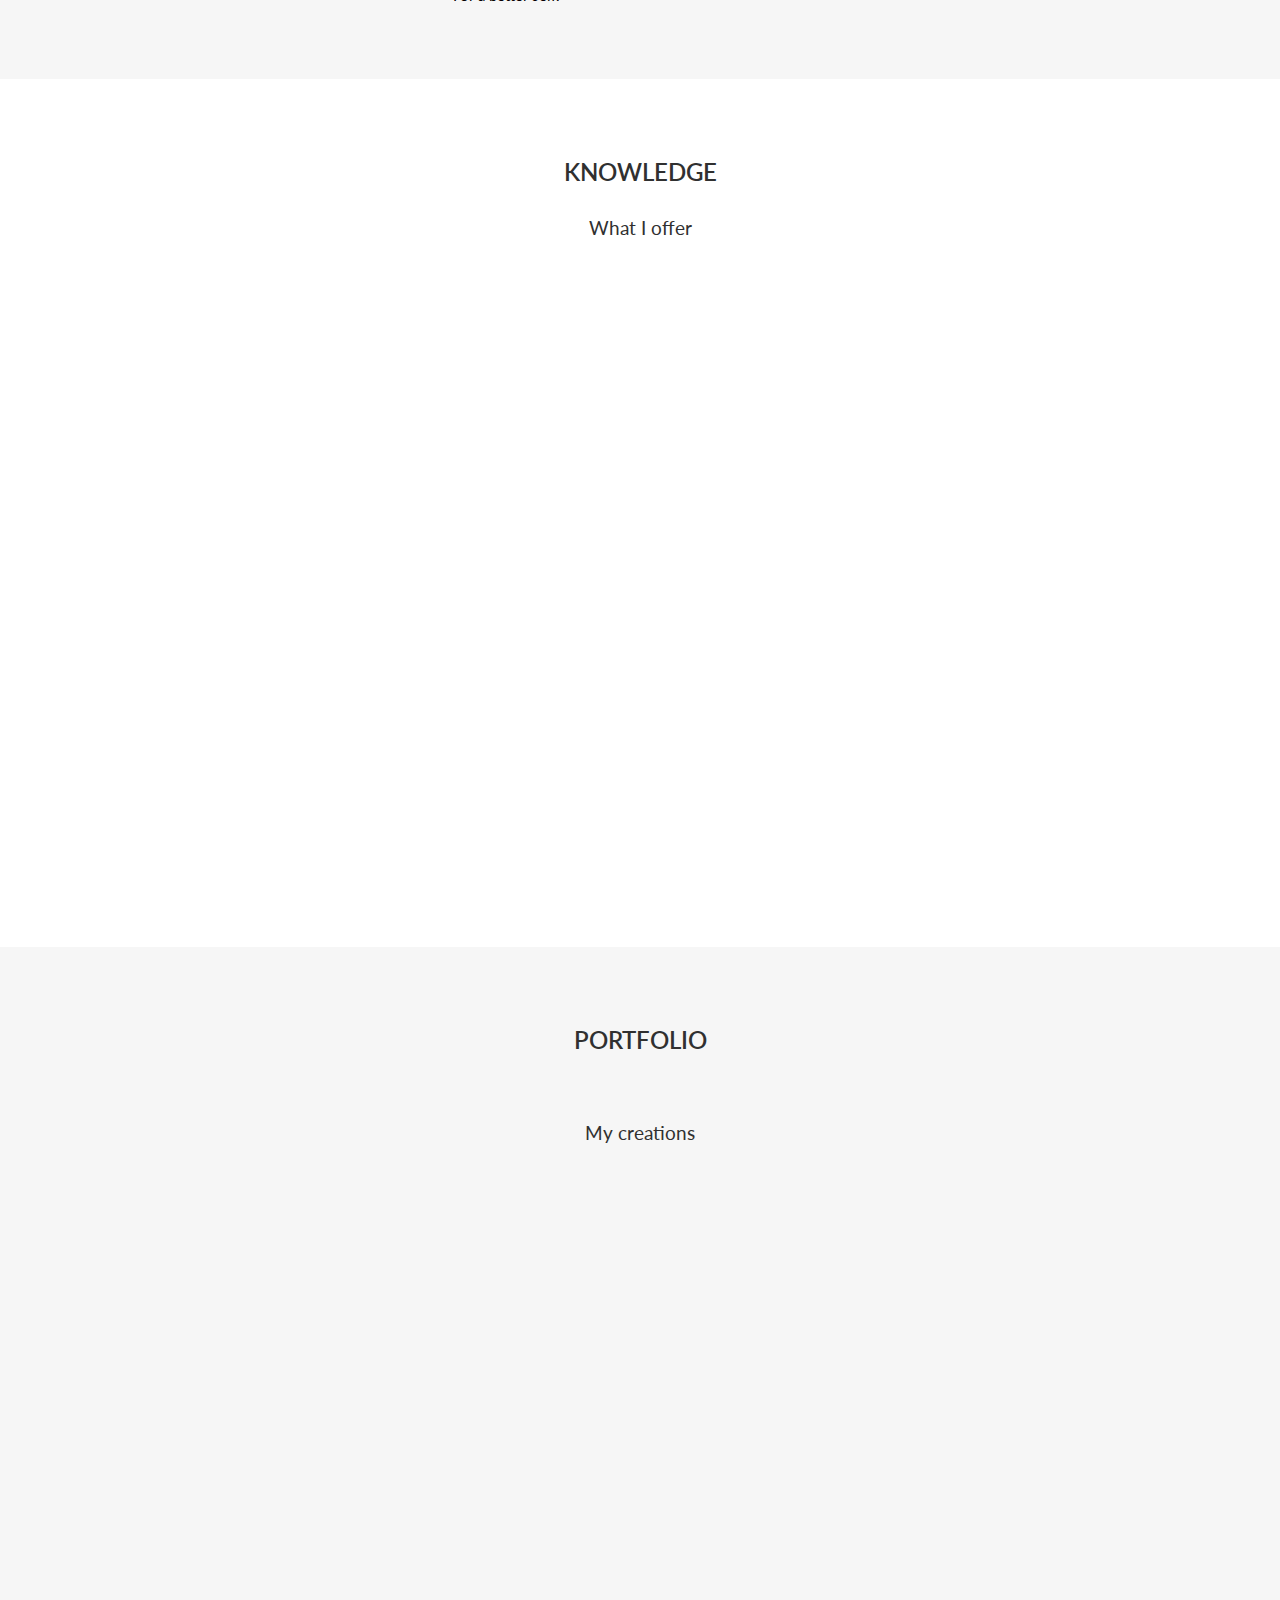
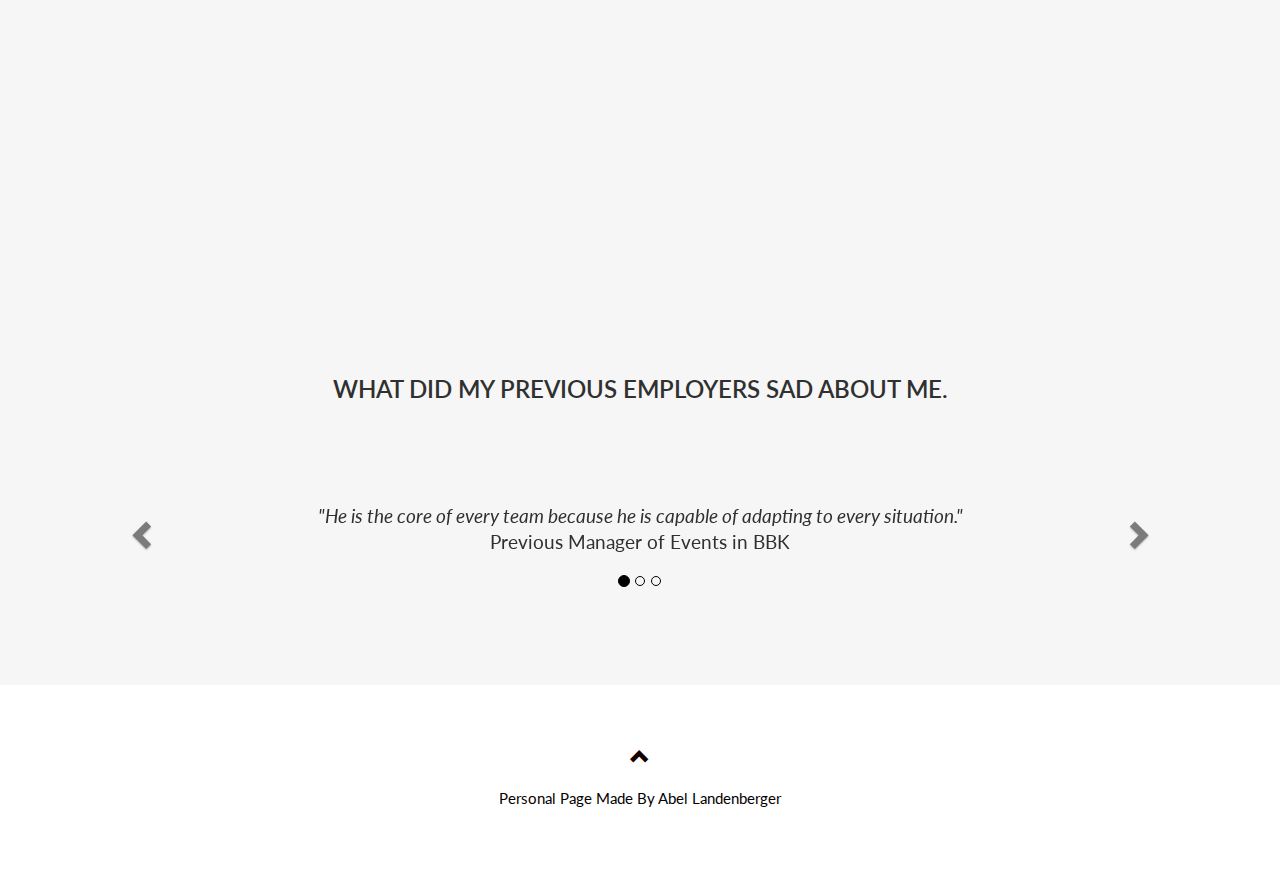
==== commit 3350b585: "Update index.html" ====
--- a/index.html
+++ b/index.html
@@ -224,7 +224,10 @@
     <div class="col-sm-8">
       <h2>About Me</h2><br>
       <h4>I am a university student with a visionary mindset, constantly seeking opportunities to enhance myself. Although I consider software development as a stepping stone towards a greater objective, I have always yearned to build something substantial that can endure the test of time, not solely with words, but with tangible outcomes. While my accomplishments and proficiency may not be as illustrious as Stephen Hawking or János Neumann, my interests can be best described as an amalgamation of the two.</h4><br>
-      <p>Currently, I am engaged in some intriguing ongoing projects which include attempting to find a resolution to a renowned equation that has never been solved, as well as constructing prediction models utilizing quantum computers.</p>
+      <p>Currently, I am engaged in some intriguing ongoing projects, which include attempting to find a resolution to a renowned equation that has never been solved. 
+This challenge has ignited my passion for pushing the boundaries of scientific knowledge and exploring the frontiers of mathematical understanding. Additionally, I am actively involved in constructing prediction models utilizing quantum computers, leveraging their computational power to unlock new insights and solve complex problems. 
+Looking ahead, I am excited to delve into the fascinating field of fusion reactor plasma correlation(plasma stability by predicting the next event) in the next few semesters. Fusion energy holds immense promise as a clean and virtually limitless source of power. By investigating the intricate interactions and behaviors of plasma within fusion reactors, I hope to contribute to the development of efficient and sustainable energy solutions for the future.
+</p>
       <br><button class="btn btn-default btn-lg"><a href="#contact">Get in Touch</a></button>
     </div>
     <div class="col-sm-4">
@@ -256,7 +259,7 @@
     <div class="col-sm-4">
       <span class="	glyphicon glyphicon-dashboard logo-small"></span>
       <h4>C#</h4>
-      <p><progress id="file" value="80" max="100"> 80% </progress></p>
+      <p><progress id="file" value="85" max="100"> 85% </progress></p>
     </div>
     <div class="col-sm-4">
       <span class="glyphicon glyphicon-compressed logo-small"></span>
@@ -266,7 +269,7 @@
     <div class="col-sm-4">
       <span class="	glyphicon glyphicon-dashboard logo-smal"></span>
       <h4>C++</h4>
-      <p><progress id="file" value="40" max="100"> 40% </progress></p>
+      <p><progress id="file" value="65" max="100"> 65% </progress></p>
     </div>
   </div>
   <br><br>
@@ -274,7 +277,7 @@
     <div class="col-sm-4">
       <span class="	glyphicon glyphicon-registration-mark logo-small"></span>
       <h4>R</h4>
-      <p><progress id="file" value="50" max="100"> 50% </progress></p>
+      <p><progress id="file" value="40" max="100"> 40% </progress></p>
     </div>
     <div class="col-sm-4">
       <span class="glyphicon glyphicon-link logo-small"></span>
@@ -284,7 +287,7 @@
     <div class="col-sm-4">
       <span class="glyphicon glyphicon-wrench logo-small"></span>
       <h4>Quantum</h4>
-      <p><progress id="file" value="30" max="100"> 30% </progress></p>
+      <p><progress id="file" value="65" max="100"> 65% </progress></p>
     </div>
   </div>
   <br><br>
@@ -297,7 +300,7 @@
       <div class="col-sm-4">
         <span class="glyphicon glyphicon-eye-open logo-small"></span>
         <h4>HTML</h4>
-        <p><progress id="file" value="50" max="100"> 50% </progress></p>
+        <p><progress id="file" value="75" max="100"> 75% </progress></p>
       </div>
       <div class="col-sm-4">
         <span class="glyphicon glyphicon-briefcase logo-small"></span>
@@ -309,7 +312,7 @@
 <!-- Container (Portfolio Section) -->
 <div id="portfolio" class="container-fluid text-center bg-grey">
   <h2>Portfolio</h2><br>
-  <h4>What I created</h4>
+  <h4>My creations</h4>
   <div class="row text-center slideanim">
     <div class="col-sm-3">
       <div class="thumbnail">
@@ -321,6 +324,12 @@
       <div class="thumbnail">
         <a href="https://github.com/LandAbel/AOQBIY_HFT_2022231"><img src="cpu.jpg" alt="Third Semester main project" style="width:auto;height:300px;"></a>
         <p><strong>C#+JavaScript+HTML+CSS</strong></p>
+      </div>
+    </div>
+    <div class="col-sm-3">
+      <div class="thumbnail">
+        <a href="https://github.com/LandAbel/C++"><img src="cpu.jpg" alt="C++ projects" style="width:auto;height:300px;"></a>
+        <p><strong>C++ projects</strong></p>
       </div>
     </div>
     <div class="col-sm-3">
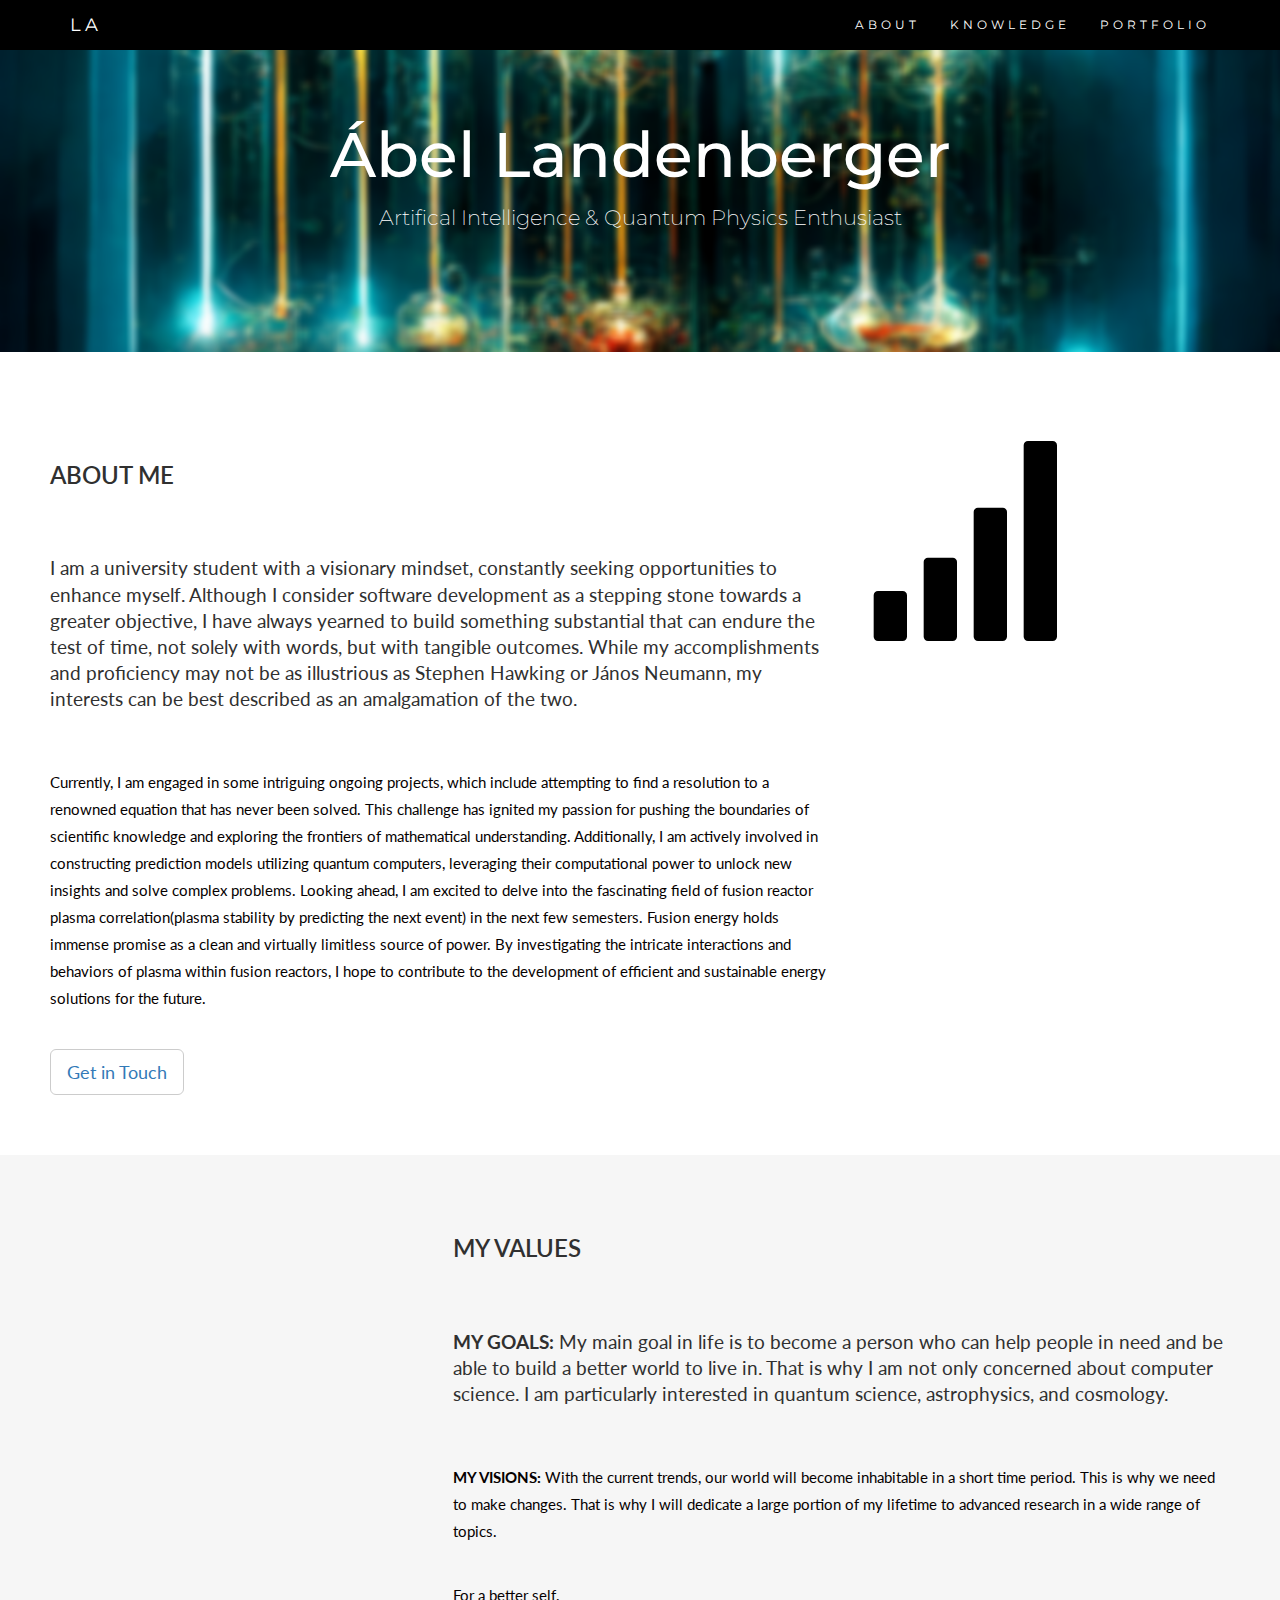
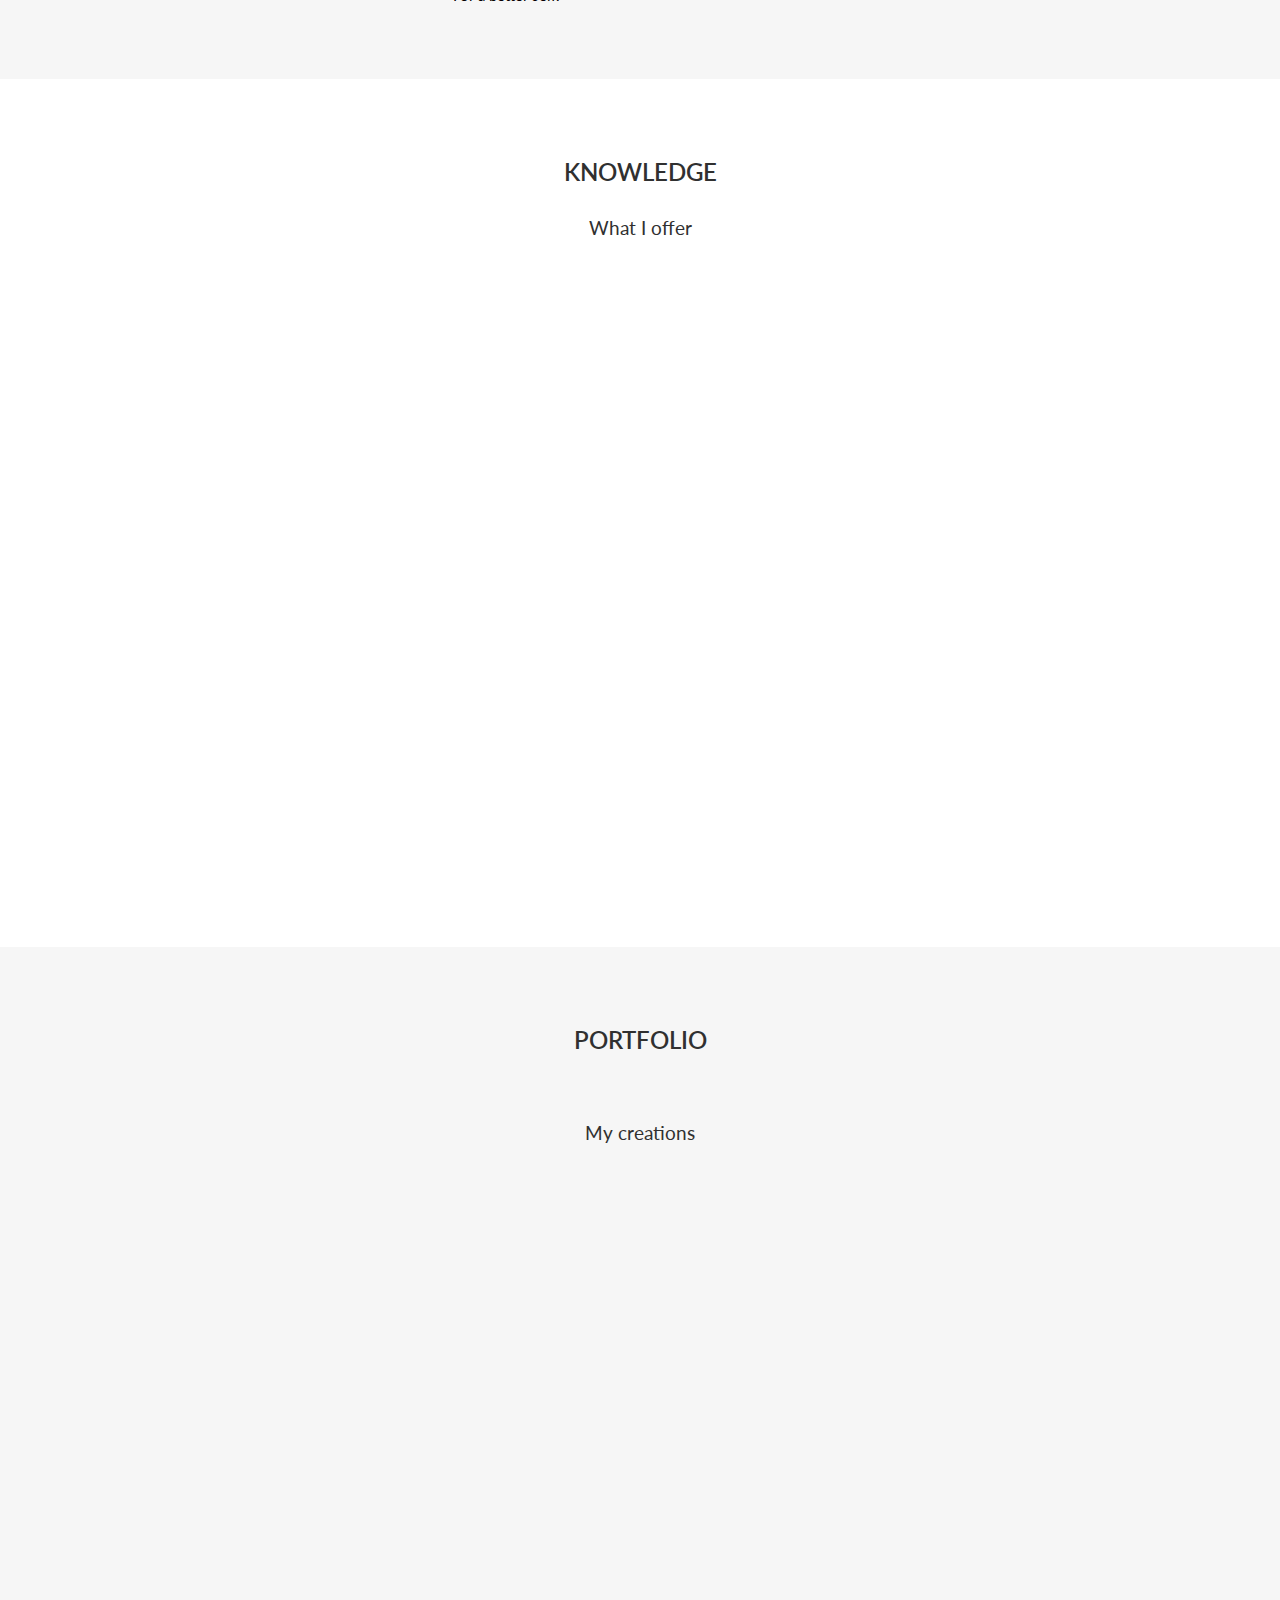
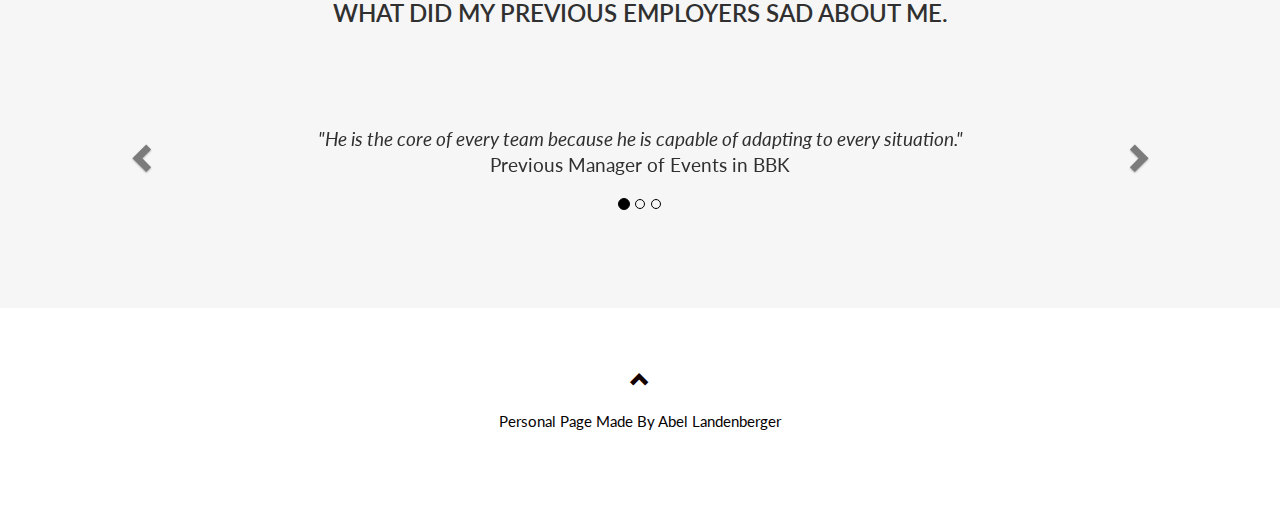
==== commit 63eeec30: "images into a folder" ====
--- a/index.html
+++ b/index.html
@@ -30,7 +30,7 @@
       margin-bottom: 30px;
   }  
   .jumbotron {
-      background: url("image.png") no-repeat center center;
+      background: url("img/image.png") no-repeat center center;
       background-size: cover;
       color: #fff;
       padding: 100px 25px;
@@ -207,7 +207,6 @@
         <li><a href="#about">ABOUT</a></li>
         <li><a href="#services">KNOWLEDGE</a></li>
         <li><a href="#portfolio">PORTFOLIO</a></li>
-        <!-- <li><a href="#pricing">PRICING</a></li> -->
       </ul>
     </div>
   </div>
@@ -316,31 +315,25 @@
   <div class="row text-center slideanim">
     <div class="col-sm-3">
       <div class="thumbnail">
-        <a href="https://github.com/LandAbel/PythonWeatherAndInfoReq"><img src="weather.jpg" alt="Weather and Wikipedia API" style="width: auto;height: 300px;"></a>
-        <p><strong>Python</strong></p>
+        <a href="https://github.com/LandAbel/AOQBIY_HFT_2022231"><img src="img/cpu.jpg" alt="Third Semester main project" style="width:auto;height:300px;"></a>
+        <p><strong>C#+JavaScript+HTML+CSS</strong></p>
       </div>
     </div>
     <div class="col-sm-3">
       <div class="thumbnail">
-        <a href="https://github.com/LandAbel/AOQBIY_HFT_2022231"><img src="cpu.jpg" alt="Third Semester main project" style="width:auto;height:300px;"></a>
-        <p><strong>C#+JavaScript+HTML+CSS</strong></p>
+        <a href="https://github.com/LandAbel/Cpp"><img src="img/cpp.png" alt="C++ projects" style="width:auto;height:300px;"></a>
+        <p><strong>C++ projects</strong></p>
       </div>
     </div>
     <div class="col-sm-3">
       <div class="thumbnail">
-        <a href="https://github.com/LandAbel/C++"><img src="cpu.jpg" alt="C++ projects" style="width:auto;height:300px;"></a>
-        <p><strong>C++ projects</strong></p>
+        <a href="temp.html"><img src="img/machine.jpg" alt="Obsession with Quantum computing" style="width:auto;height:300px;"></a>
+        <p><strong>Python with/without Qiskit</strong></p>
       </div>
     </div>
     <div class="col-sm-3">
       <div class="thumbnail">
-        <a href="https://github.com/LandAbel/quantum_world"><img src="machine.jpg" alt="Obsession with Quantum computing" style="width:auto;height:300px;"></a>
-        <p><strong>Python with/without Qiskit</strong></p>
-      </div>
-    </div>
-    <div class="col-sm-3">
-      <div class="thumbnail">
-        <a href="https://github.com/LandAbel/ML_Breast_cancer_prediction""><img src="Brutal_AI_alter.jpg" alt="Breast cancer prediction algorithm" style="width: auto;height:300px;"></a>
+        <a href="https://github.com/LandAbel/ML_Breast_cancer_prediction""><img src="img/Brutal_AI_alter.jpg" alt="Breast cancer prediction algorithm" style="width: auto;height:300px;"></a>
         <p><strong>R</strong></p>
       </div>
     </div>
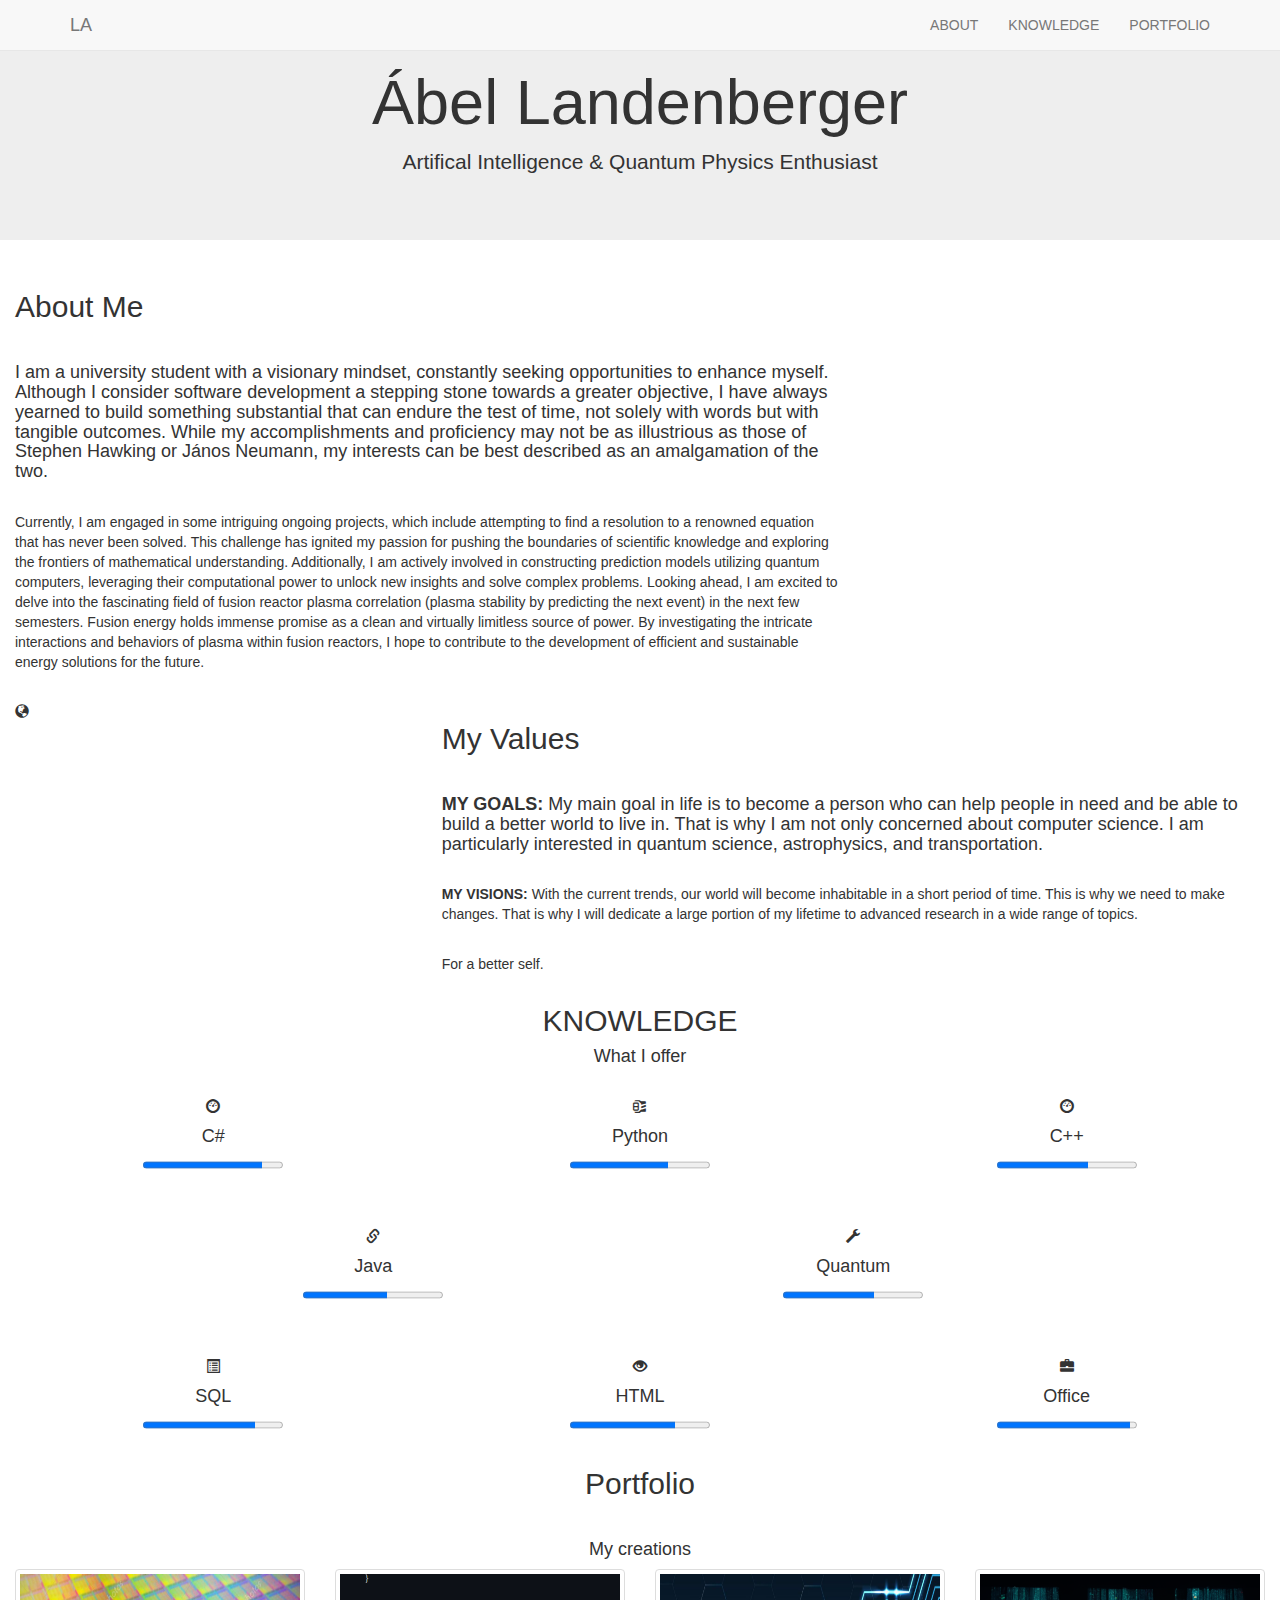
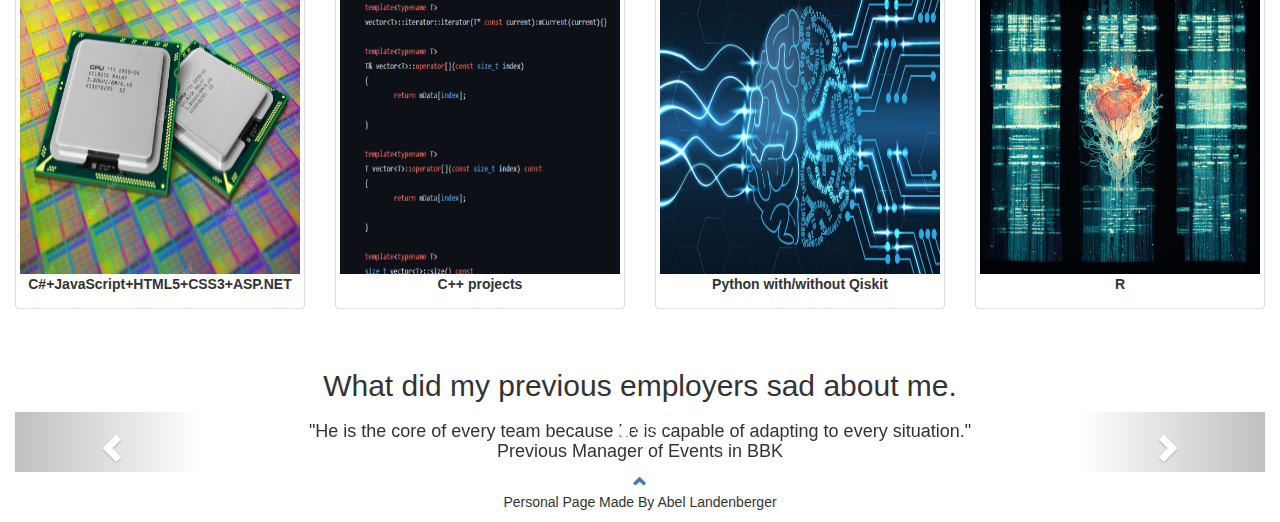
==== commit 1001c77c: "Link update" ====
--- a/index.html
+++ b/index.html
@@ -9,186 +9,7 @@
   <link href="https://fonts.googleapis.com/css?family=Lato" rel="stylesheet" type="text/css">
   <script src="https://ajax.googleapis.com/ajax/libs/jquery/3.6.0/jquery.min.js"></script>
   <script src="https://maxcdn.bootstrapcdn.com/bootstrap/3.4.1/js/bootstrap.min.js"></script>
-  <style>
-  body {
-      font: 400 15px Lato, sans-serif;
-      line-height: 1.8;
-      color: #050000;
-  }
-  h2 {
-      font-size: 24px;
-      text-transform: uppercase;
-      color: #303030;
-      font-weight: 600;
-      margin-bottom: 30px;
-  }
-  h4 {
-      font-size: 19px;
-      line-height: 1.375em;
-      color: #303030;
-      font-weight: 400;
-      margin-bottom: 30px;
-  }  
-  .jumbotron {
-      background: url("img/image.png") no-repeat center center;
-      background-size: cover;
-      color: #fff;
-      padding: 100px 25px;
-      font-family: Montserrat, sans-serif;
-  }
-  .container-fluid {
-      padding: 60px 50px;
-  }
-  .bg-grey {
-      background-color: #f6f6f6;
-  }
-  .logo-small {
-      color: #000000;
-      font-size: 50px;
-  }
-  .logo {
-      color: #000000;
-      font-size: 200px;
-  }
-  .thumbnail {
-      padding: 0 0 15px 0;
-      border: none;
-      border-radius: 0;
-  }
-  .thumbnail img {
-      width: 100%;
-      height: 100%;
-      margin-bottom: 10px;
-  }
-  .carousel-control.right, .carousel-control.left {
-      background-image: none;
-      color: #000000;
-  }
-  .carousel-indicators li {
-      border-color: #000000;
-  }
-  .carousel-indicators li.active {
-      background-color: #000000; 
-  }
-  .item h4 {
-      font-size: 19px;
-      line-height: 1.375em;
-      font-weight: 400;
-      font-style: italic;
-      margin: 70px 0;
-  }
-  .item span {
-      font-style: normal;
-  }
-  .panel {
-      border: 1px solid #000000; 
-      border-radius:0 !important;
-      transition: box-shadow 0.5s;
-  }
-  .panel:hover {
-      box-shadow: 5px 0px 40px rgba(0,0,0, .2);
-  }
-  .panel-footer .btn:hover {
-      border: 1px solid #000000;
-      background-color: #fff !important;
-      color: #000000;
-  }
-  .panel-heading {
-      color: #fff !important;
-      background-color: #000000 !important;
-      padding: 25px;
-      border-bottom: 1px solid transparent;
-      border-top-left-radius: 0px;
-      border-top-right-radius: 0px;
-      border-bottom-left-radius: 0px;
-      border-bottom-right-radius: 0px;
-  }
-  .panel-footer {
-      background-color: white !important;
-  }
-  .panel-footer h3 {
-      font-size: 32px;
-  }
-  .panel-footer h4 {
-      color: #aaa;
-      font-size: 14px;
-  }
-  .panel-footer .btn {
-      margin: 15px 0;
-      background-color: #000000;
-      color: #fff;
-  }
-  .navbar {
-      margin-bottom: 0;
-      background-color: #000000;
-      z-index: 9999;
-      border: 0;
-      font-size: 12px !important;
-      line-height: 1.42857143 !important;
-      letter-spacing: 4px;
-      border-radius: 0;
-      font-family: Montserrat, sans-serif;
-  }
-  .navbar li a, .navbar .navbar-brand {
-      color: #fff !important;
-  }
-  .navbar-nav li a:hover, .navbar-nav li.active a {
-      color: #f4511e !important;
-      background-color: #fff !important;
-  }
-  .navbar-default .navbar-toggle {
-      border-color: transparent;
-      color: #fff !important;
-  }
-  footer .glyphicon {
-      font-size: 20px;
-      margin-bottom: 20px;
-      color: #150000;
-  }
-  .slideanim {visibility:hidden;}
-  .slide {
-      animation-name: slide;
-      -webkit-animation-name: slide;
-      animation-duration: 1s;
-      -webkit-animation-duration: 1s;
-      visibility: visible;
-  }
-  @keyframes slide {
-    0% {
-      opacity: 0;
-      transform: translateY(70%);
-    } 
-    100% {
-      opacity: 1;
-      transform: translateY(0%);
-    }
-  }
-  @-webkit-keyframes slide {
-    0% {
-      opacity: 0;
-      -webkit-transform: translateY(70%);
-    } 
-    100% {
-      opacity: 1;
-      -webkit-transform: translateY(0%);
-    }
-  }
-  @media screen and (max-width: 768px) {
-    .col-sm-4 {
-      text-align: center;
-      margin: 25px 0;
-    }
-    .btn-lg {
-        width: 100%;
-        margin-bottom: 35px;
-    }
-  }
-  @media screen and (max-width: 480px) {
-    .logo {
-        font-size: 150px;
-    }
-  }
-  </style>
+  <link href="stylesheet/indexstyle.css" rel="stylesheet">
 </head>
 <body id="myPage" data-spy="scroll" data-target=".navbar" data-offset="60">
 
@@ -222,15 +43,12 @@
   <div class="row">
     <div class="col-sm-8">
       <h2>About Me</h2><br>
-      <h4>I am a university student with a visionary mindset, constantly seeking opportunities to enhance myself. Although I consider software development as a stepping stone towards a greater objective, I have always yearned to build something substantial that can endure the test of time, not solely with words, but with tangible outcomes. While my accomplishments and proficiency may not be as illustrious as Stephen Hawking or János Neumann, my interests can be best described as an amalgamation of the two.</h4><br>
+      <h4>I am a university student with a visionary mindset, constantly seeking opportunities to enhance myself. Although I consider software development a stepping stone towards a greater objective, I have always yearned to build something substantial that can endure the test of time, not solely with words but with tangible outcomes. While my accomplishments and proficiency may not be as illustrious as those of Stephen Hawking or János Neumann, my interests can be best described as an amalgamation of the two.</h4><br>
       <p>Currently, I am engaged in some intriguing ongoing projects, which include attempting to find a resolution to a renowned equation that has never been solved. 
 This challenge has ignited my passion for pushing the boundaries of scientific knowledge and exploring the frontiers of mathematical understanding. Additionally, I am actively involved in constructing prediction models utilizing quantum computers, leveraging their computational power to unlock new insights and solve complex problems. 
-Looking ahead, I am excited to delve into the fascinating field of fusion reactor plasma correlation(plasma stability by predicting the next event) in the next few semesters. Fusion energy holds immense promise as a clean and virtually limitless source of power. By investigating the intricate interactions and behaviors of plasma within fusion reactors, I hope to contribute to the development of efficient and sustainable energy solutions for the future.
+Looking ahead, I am excited to delve into the fascinating field of fusion reactor plasma correlation (plasma stability by predicting the next event) in the next few semesters. Fusion energy holds immense promise as a clean and virtually limitless source of power. By investigating the intricate interactions and behaviors of plasma within fusion reactors, I hope to contribute to the development of efficient and sustainable energy solutions for the future.
 </p>
-      <br><button class="btn btn-default btn-lg"><a href="#contact">Get in Touch</a></button>
-    </div>
-    <div class="col-sm-4">
-      <span class="glyphicon glyphicon-signal logo"></span>
+      <br>
     </div>
   </div>
 </div>
@@ -242,8 +60,8 @@
     </div>
     <div class="col-sm-8">
       <h2>My Values</h2><br>
-      <h4><strong>MY GOALS: </strong>My main goal in life is to become a person who can help people in need and be able to build a better world to live in. That is why I am not only concerned about computer science. I am particularly interested in quantum science, astrophysics, and cosmology.</h4><br>
-      <p><strong>MY VISIONS: </strong> With the current trends, our world will become inhabitable in a short time period. This is why we need to make changes. That is why I will dedicate a large portion of my lifetime to advanced research in a wide range of topics.</p>
+      <h4><strong>MY GOALS: </strong>My main goal in life is to become a person who can help people in need and be able to build a better world to live in. That is why I am not only concerned about computer science. I am particularly interested in quantum science, astrophysics, and transportation.</h4><br>
+      <p><strong>MY VISIONS: </strong> With the current trends, our world will become inhabitable in a short period of time. This is why we need to make changes. That is why I will dedicate a large portion of my lifetime to advanced research in a wide range of topics.</p>
       <br><p>For a better self.</p>
     </div>
   </div>
@@ -266,24 +84,19 @@
       <p><progress id="file" value="70" max="100"> 70% </progress></p>
     </div>
     <div class="col-sm-4">
-      <span class="	glyphicon glyphicon-dashboard logo-smal"></span>
+      <span class="glyphicon glyphicon-dashboard logo-small"></span>
       <h4>C++</h4>
       <p><progress id="file" value="65" max="100"> 65% </progress></p>
     </div>
   </div>
   <br><br>
   <div class="row slideanim">
-    <div class="col-sm-4">
-      <span class="	glyphicon glyphicon-registration-mark logo-small"></span>
-      <h4>R</h4>
-      <p><progress id="file" value="40" max="100"> 40% </progress></p>
-    </div>
-    <div class="col-sm-4">
+    <div class="col-sm-7">
       <span class="glyphicon glyphicon-link logo-small"></span>
       <h4>Java</h4>
       <p><progress id="file" value="60" max="100"> 60% </progress></p>
     </div>
-    <div class="col-sm-4">
+    <div class="col-sm-2">
       <span class="glyphicon glyphicon-wrench logo-small"></span>
       <h4>Quantum</h4>
       <p><progress id="file" value="65" max="100"> 65% </progress></p>
@@ -315,8 +128,8 @@
   <div class="row text-center slideanim">
     <div class="col-sm-3">
       <div class="thumbnail">
-        <a href="https://github.com/LandAbel/AOQBIY_HFT_2022231"><img src="img/cpu.jpg" alt="Third Semester main project" style="width:auto;height:300px;"></a>
-        <p><strong>C#+JavaScript+HTML+CSS</strong></p>
+        <a href="https://github.com/LandAbel/Processor-Information-Application"><img src="img/cpu.jpg" alt="Third Semester main project" style="width:auto;height:300px;"></a>
+        <p><strong>C#+JavaScript+HTML5+CSS3+ASP.NET</strong></p>
       </div>
     </div>
     <div class="col-sm-3">
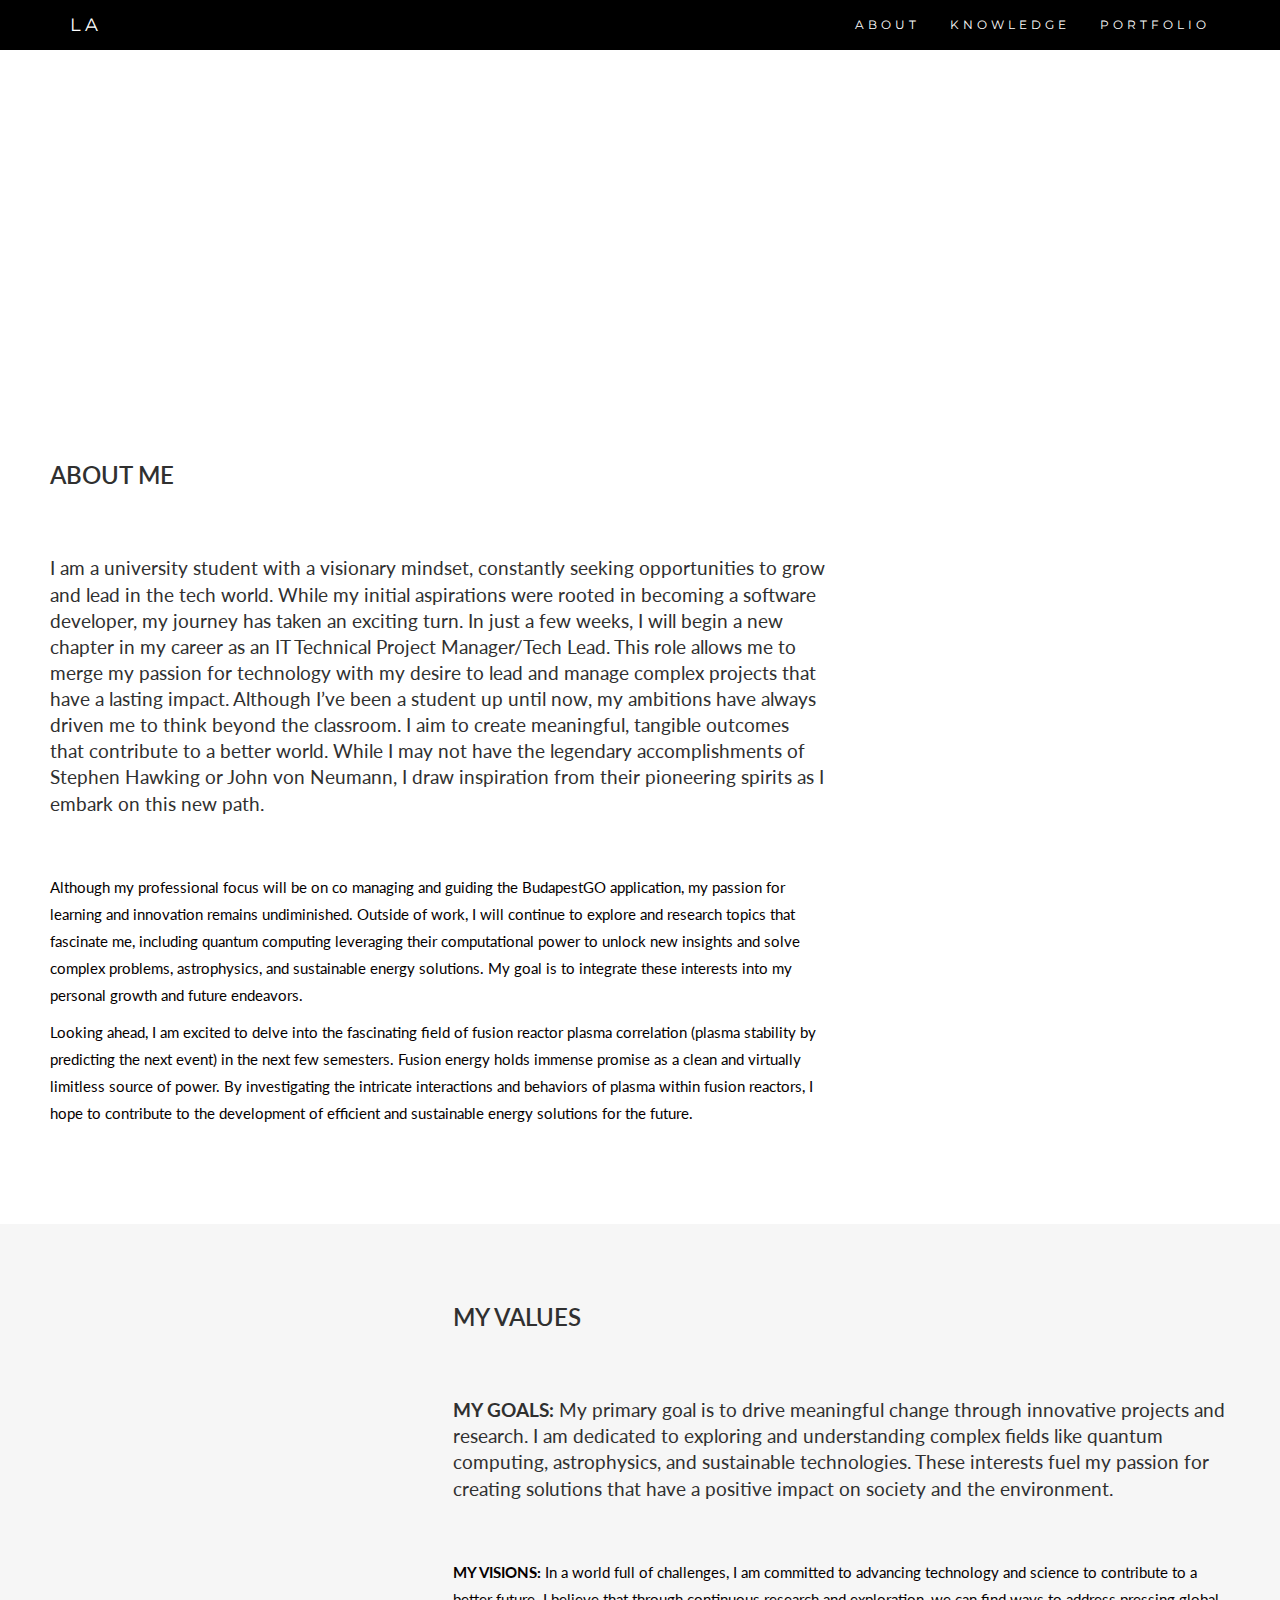
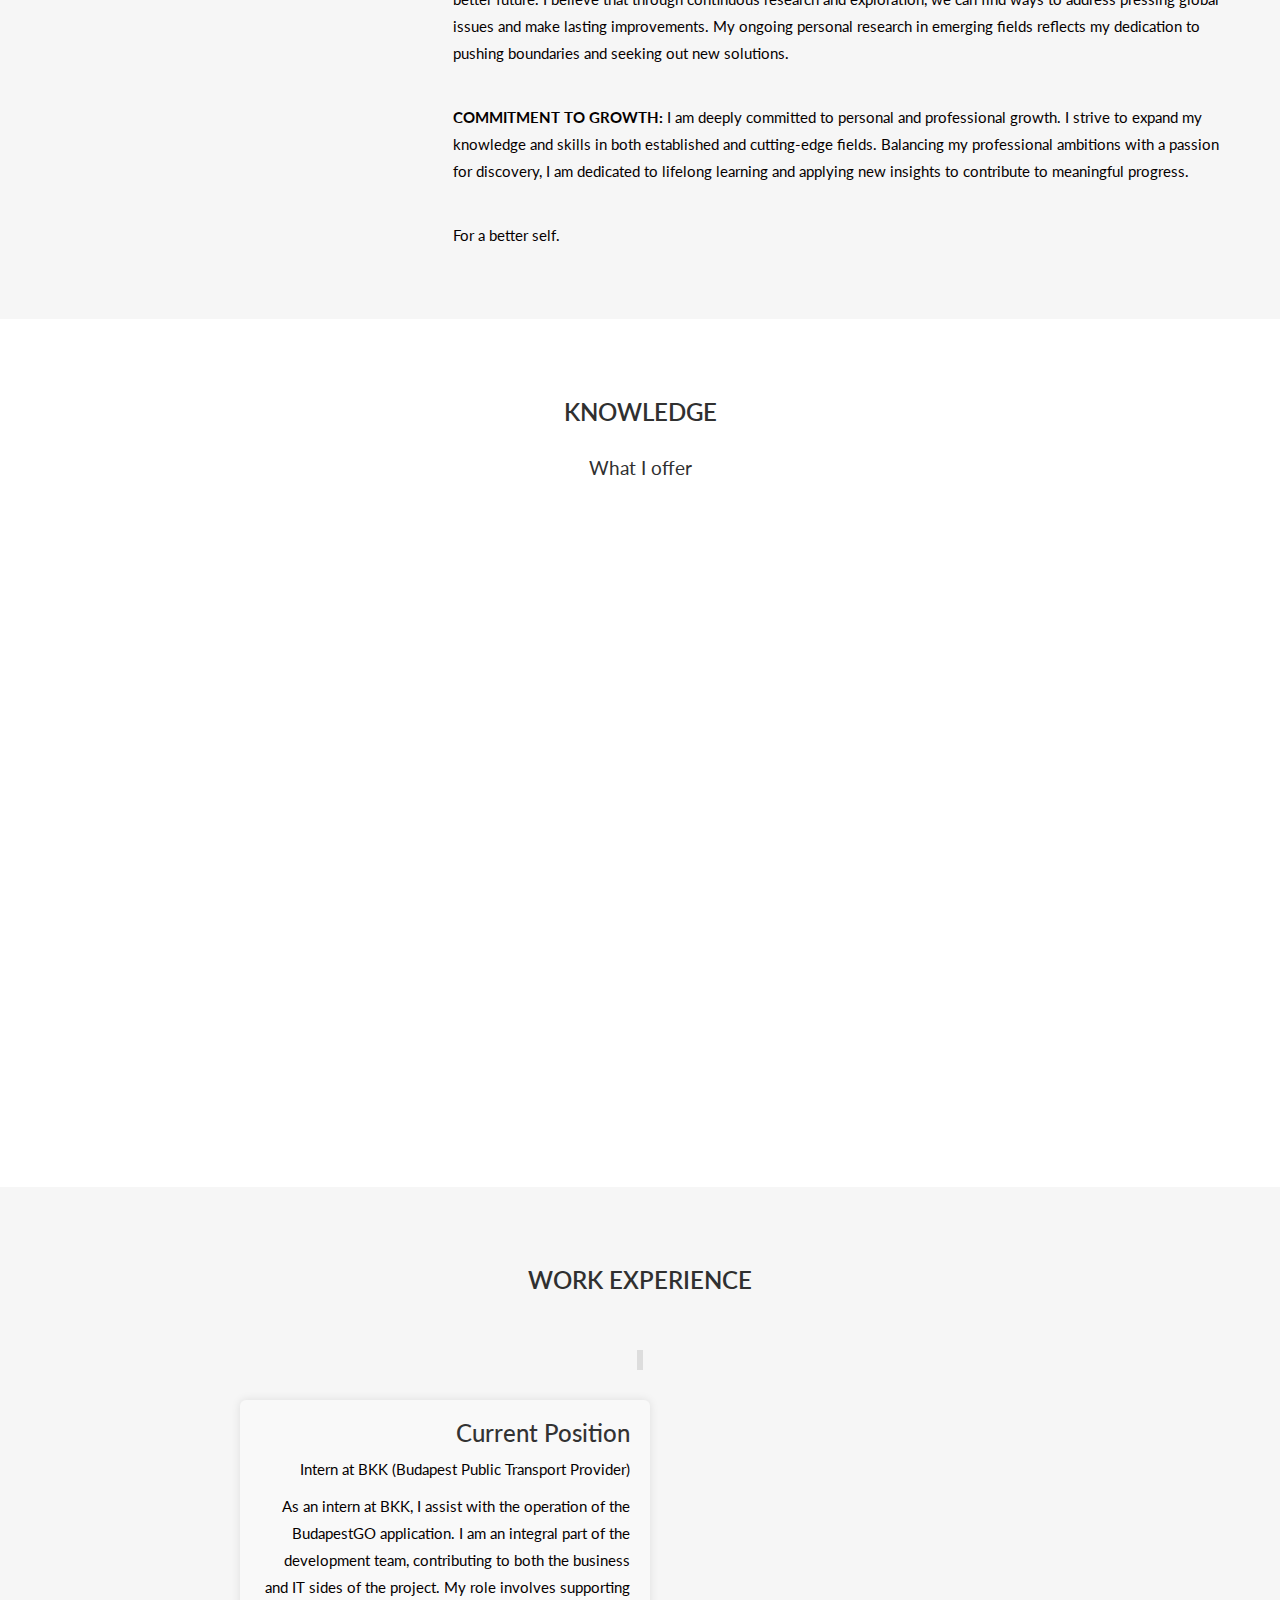
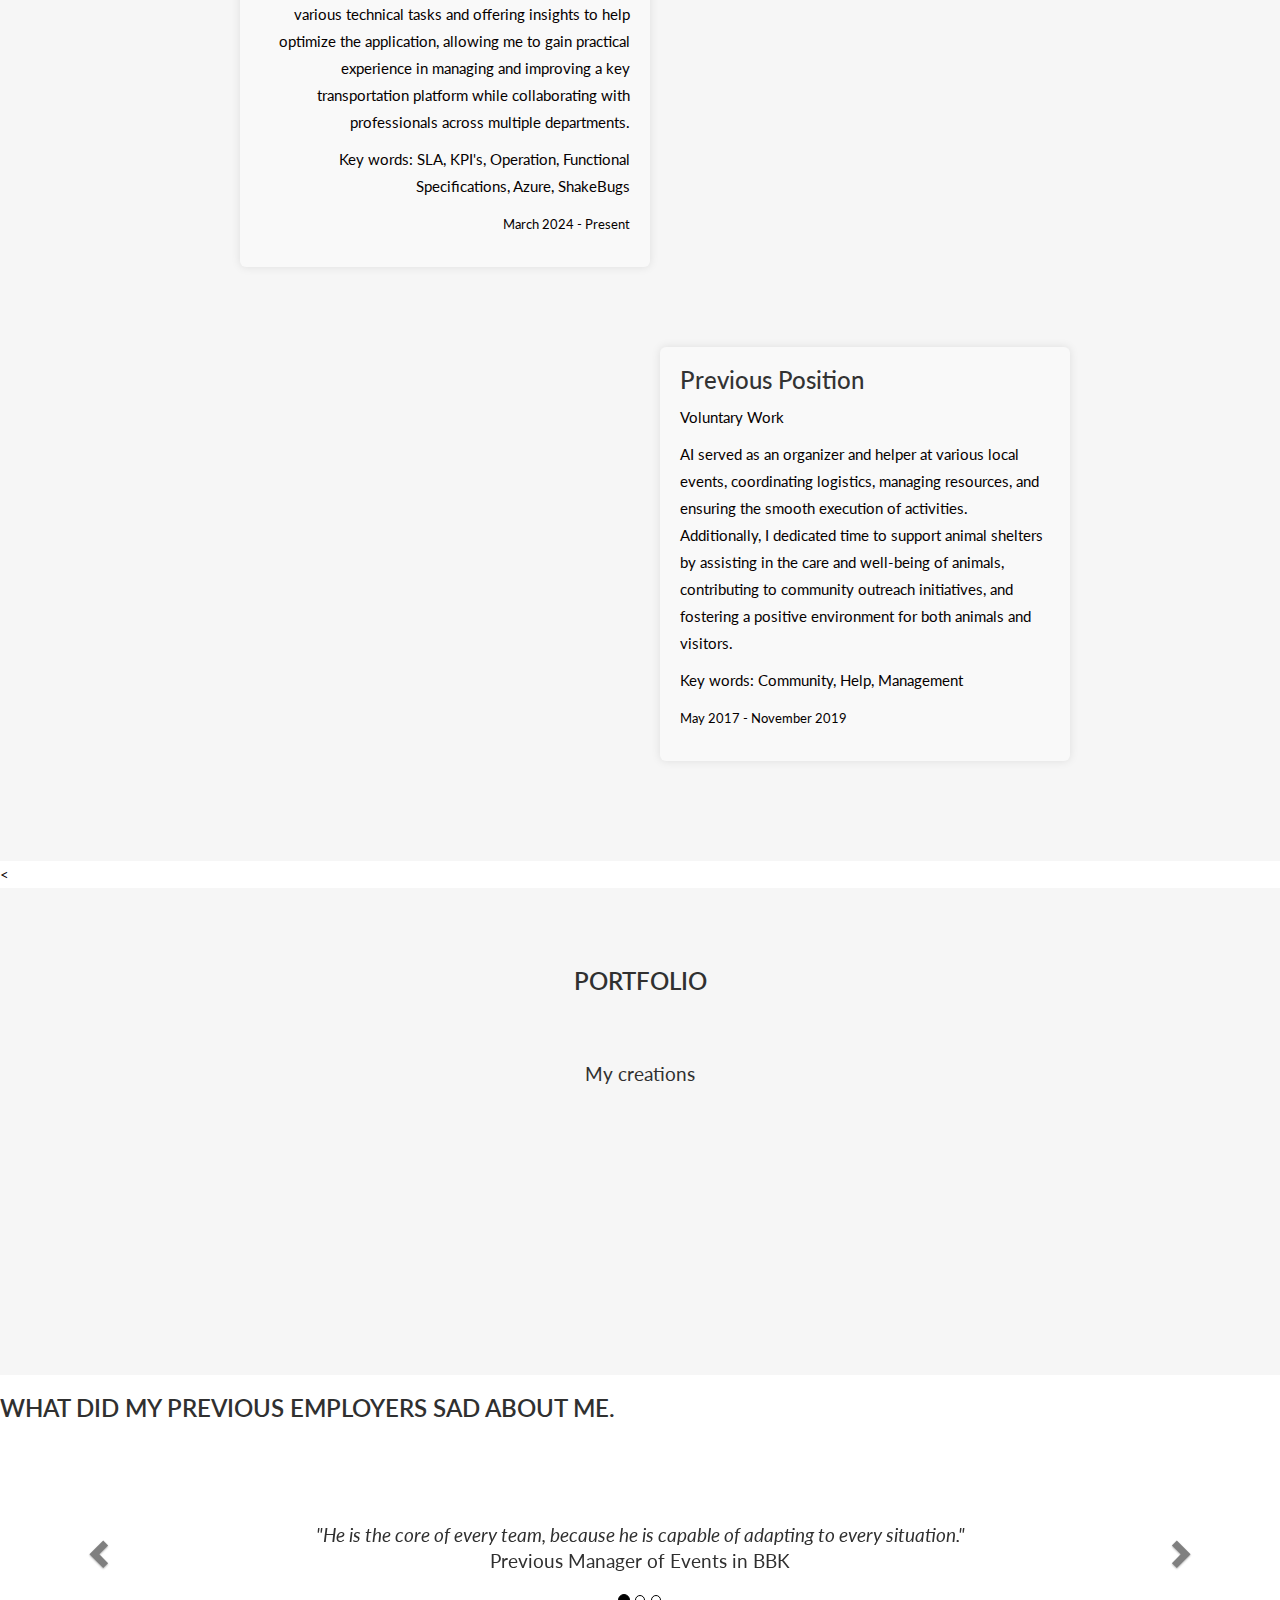
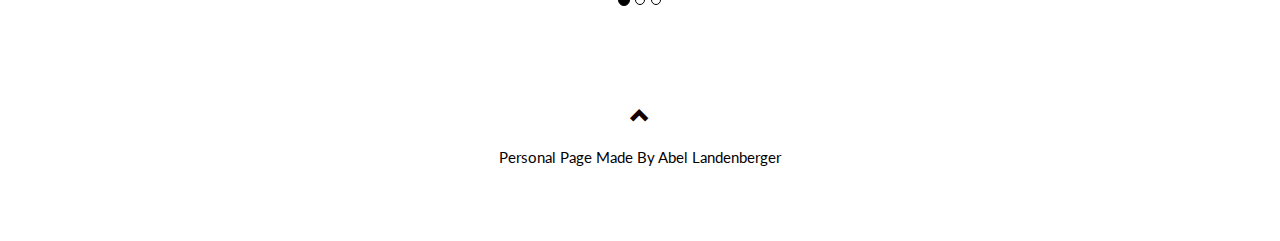
==== commit dbc2c317: "Additional design changes" ====
--- a/index.html
+++ b/index.html
@@ -43,11 +43,10 @@
   <div class="row">
     <div class="col-sm-8">
       <h2>About Me</h2><br>
-      <h4>I am a university student with a visionary mindset, constantly seeking opportunities to enhance myself. Although I consider software development a stepping stone towards a greater objective, I have always yearned to build something substantial that can endure the test of time, not solely with words but with tangible outcomes. While my accomplishments and proficiency may not be as illustrious as those of Stephen Hawking or János Neumann, my interests can be best described as an amalgamation of the two.</h4><br>
-      <p>Currently, I am engaged in some intriguing ongoing projects, which include attempting to find a resolution to a renowned equation that has never been solved. 
-This challenge has ignited my passion for pushing the boundaries of scientific knowledge and exploring the frontiers of mathematical understanding. Additionally, I am actively involved in constructing prediction models utilizing quantum computers, leveraging their computational power to unlock new insights and solve complex problems. 
-Looking ahead, I am excited to delve into the fascinating field of fusion reactor plasma correlation (plasma stability by predicting the next event) in the next few semesters. Fusion energy holds immense promise as a clean and virtually limitless source of power. By investigating the intricate interactions and behaviors of plasma within fusion reactors, I hope to contribute to the development of efficient and sustainable energy solutions for the future.
-</p>
+      <h4>I am a university student with a visionary mindset, constantly seeking opportunities to grow and lead in the tech world. While my initial aspirations were rooted in becoming a software developer, my journey has taken an exciting turn. In just a few weeks, I will begin a new chapter in my career as an IT Technical Project Manager/Tech Lead. This role allows me to merge my passion for technology with my desire to lead and manage complex projects that have a lasting impact.
+        Although I’ve been a student up until now, my ambitions have always driven me to think beyond the classroom. I aim to create meaningful, tangible outcomes that contribute to a better world. While I may not have the legendary accomplishments of Stephen Hawking or John von Neumann, I draw inspiration from their pioneering spirits as I embark on this new path.</h4><br>
+        <p>Although my professional focus will be on co managing and guiding the BudapestGO application, my passion for learning and innovation remains undiminished. Outside of work, I will continue to explore and research topics that fascinate me, including quantum computing leveraging their computational power to unlock new insights and solve complex problems, astrophysics, and sustainable energy solutions. My goal is to integrate these interests into my personal growth and future endeavors.</p>
+      <p>Looking ahead, I am excited to delve into the fascinating field of fusion reactor plasma correlation (plasma stability by predicting the next event) in the next few semesters. Fusion energy holds immense promise as a clean and virtually limitless source of power. By investigating the intricate interactions and behaviors of plasma within fusion reactors, I hope to contribute to the development of efficient and sustainable energy solutions for the future.</p>
       <br>
     </div>
   </div>
@@ -60,8 +59,10 @@
     </div>
     <div class="col-sm-8">
       <h2>My Values</h2><br>
-      <h4><strong>MY GOALS: </strong>My main goal in life is to become a person who can help people in need and be able to build a better world to live in. That is why I am not only concerned about computer science. I am particularly interested in quantum science, astrophysics, and transportation.</h4><br>
-      <p><strong>MY VISIONS: </strong> With the current trends, our world will become inhabitable in a short period of time. This is why we need to make changes. That is why I will dedicate a large portion of my lifetime to advanced research in a wide range of topics.</p>
+      <h4><strong>MY GOALS: </strong>My primary goal is to drive meaningful change through innovative projects and research. I am dedicated to exploring and understanding complex fields like quantum computing, astrophysics, and sustainable technologies. These interests fuel my passion for creating solutions that have a positive impact on society and the environment.</h4><br>
+      <p><strong>MY VISIONS: </strong>In a world full of challenges, I am committed to advancing technology and science to contribute to a better future. I believe that through continuous research and exploration, we can find ways to address pressing global issues and make lasting improvements. My ongoing personal research in emerging fields reflects my dedication to pushing boundaries and seeking out new solutions.</p>
+      <br/>
+      <p><strong>COMMITMENT TO GROWTH: </strong>I am deeply committed to personal and professional growth. I strive to expand my knowledge and skills in both established and cutting-edge fields. Balancing my professional ambitions with a passion for discovery, I am dedicated to lifelong learning and applying new insights to contribute to meaningful progress.</p>
       <br><p>For a better self.</p>
     </div>
   </div>
@@ -121,36 +122,77 @@
       </div>
   </div>
 </div>
+
+<!-- Container (Work Experience Section) -->
+<div id="work" class="container-fluid text-center bg-grey">
+  <h2>Work Experience</h2><br>
+  <div class="timeline">
+    <!-- <div class="timeline-item">
+      <div class="date"></div>
+      <div class="timeline-content">
+        <h3>Current Position</h3>
+        <p>IT Technical Project Manager/Tech Lead intern/p>
+        <p><small>September 2024 - Present</small></p>
+      </div>
+    </div> -->
+    <div class="timeline-item">
+      <div class="date"></div>
+      <div class="timeline-content">
+        <h3>Current Position</h3>
+        <p>Intern at BKK (Budapest Public Transport Provider)</p>
+        <p>As an intern at BKK, I assist with the operation of the BudapestGO application. I am an integral part of the development team, contributing to both the business and IT sides of the project. My role involves supporting various technical tasks and offering insights to help optimize the application, allowing me to gain practical experience in managing and improving a key transportation platform while collaborating with professionals across multiple departments.</p>
+        <p>Key words: SLA, KPI's, Operation, Functional Specifications, Azure, ShakeBugs</p>
+        <p><small>March 2024 - Present</small></p>
+      </div>
+    </div>
+    <div class="timeline-item">
+      <div class="date"></div>
+      <div class="timeline-content">
+        <h3>Previous Position</h3>
+        <p>Voluntary Work</p>
+        <p>AI served as an organizer and helper at various local events, coordinating logistics, managing resources, 
+          and ensuring the smooth execution of activities. Additionally, I dedicated time to support animal 
+          shelters by assisting in the care and well-being of animals, contributing to community outreach 
+          initiatives, and fostering a positive environment for both animals and visitors.</p>
+        <p>Key words: Community, Help, Management </p>
+        <p><small>May 2017 - November 2019</small></p>
+      </div>
+    </div>
+  </div>
+</div>
+
 <!-- Container (Portfolio Section) -->
-<div id="portfolio" class="container-fluid text-center bg-grey">
+<<div id="portfolio" class="container-fluid text-center bg-grey">
   <h2>Portfolio</h2><br>
   <h4>My creations</h4>
   <div class="row text-center slideanim">
     <div class="col-sm-3">
       <div class="thumbnail">
-        <a href="https://github.com/LandAbel/Processor-Information-Application"><img src="img/cpu.jpg" alt="Third Semester main project" style="width:auto;height:300px;"></a>
+        <a href="https://github.com/LandAbel/Processor-Information-Application" class="portfolio-link">Complex Cloud Hosted App</a>
         <p><strong>C#+JavaScript+HTML5+CSS3+ASP.NET</strong></p>
       </div>
     </div>
     <div class="col-sm-3">
       <div class="thumbnail">
-        <a href="https://github.com/LandAbel/Cpp"><img src="img/cpp.png" alt="C++ projects" style="width:auto;height:300px;"></a>
+        <a href="https://github.com/LandAbel/Cpp" class="portfolio-link">C++ projects</a>
         <p><strong>C++ projects</strong></p>
       </div>
     </div>
     <div class="col-sm-3">
       <div class="thumbnail">
-        <a href="temp.html"><img src="img/machine.jpg" alt="Obsession with Quantum computing" style="width:auto;height:300px;"></a>
+        <a href="temp.html" class="portfolio-link">Obsession with Quantum computing</a>
         <p><strong>Python with/without Qiskit</strong></p>
       </div>
     </div>
     <div class="col-sm-3">
       <div class="thumbnail">
-        <a href="https://github.com/LandAbel/ML_Breast_cancer_prediction""><img src="img/Brutal_AI_alter.jpg" alt="Breast cancer prediction algorithm" style="width: auto;height:300px;"></a>
+        <a href="https://github.com/LandAbel/ML_Breast_cancer_prediction" class="portfolio-link">Breast cancer prediction algorithm</a>
         <p><strong>R</strong></p>
       </div>
     </div>
   </div><br>
+</div>
+
   
   <h2>What did my previous employers sad about me.</h2>
   <div id="myCarousel" class="carousel slide text-center" data-ride="carousel">
@@ -164,13 +206,13 @@
     <!-- Wrapper for slides -->
     <div class="carousel-inner" role="listbox">
       <div class="item active">
-        <h4>"He is the core of every team because he is capable of adapting to every situation."<br><span>Previous Manager of Events in BBK</span></h4>
+        <h4>"He is the core of every team, because he is capable of adapting to every situation."<br><span>Previous Manager of Events in BBK</span></h4>
       </div>
       <div class="item">
         <h4>"One word... Amazed!"<br><span>Organizer of a charity run</span></h4>
       </div>
       <div class="item">
-        <h4>"Could I... be any more amazed with his precsion?"<br><span>Multiple students</span></h4>
+        <h4>"We couldn't be more happy with his performance."<br><span>BKK - Budapest Public Transport</span></h4>
       </div>
     </div>
 
--- a/stylesheet/indexstyle.css
+++ b/stylesheet/indexstyle.css
@@ -0,0 +1,272 @@
+body {
+    font: 400 15px Lato, sans-serif;
+    line-height: 1.8;
+    color: #050000;
+}
+h2 {
+    font-size: 24px;
+    text-transform: uppercase;
+    color: #303030;
+    font-weight: 600;
+    margin-bottom: 30px;
+}
+h4 {
+    font-size: 19px;
+    line-height: 1.375em;
+    color: #303030;
+    font-weight: 400;
+    margin-bottom: 30px;
+}
+.container-fluid {
+    padding: 60px 50px;
+}
+.bg-grey {
+    background-color: #f6f6f6;
+}
+.logo-small {
+    color: #000000;
+    font-size: 50px;
+}
+.logo {
+    color: #000000;
+    font-size: 200px;
+}
+.thumbnail {
+    padding: 0 0 15px 0;
+    border: none;
+    border-radius: 0;
+}
+.thumbnail img {
+    width: 100%;
+    height: 100%;
+    margin-bottom: 10px;
+}
+.carousel-control.right, .carousel-control.left {
+    background-image: none;
+    color: #000000;
+}
+.carousel-indicators li {
+    border-color: #000000;
+}
+.carousel-indicators li.active {
+    background-color: #000000; 
+}
+.item h4 {
+    font-size: 19px;
+    line-height: 1.375em;
+    font-weight: 400;
+    font-style: italic;
+    margin: 70px 0;
+}
+.item span {
+    font-style: normal;
+}
+.panel {
+    border: 1px solid #000000; 
+    border-radius:0 !important;
+    transition: box-shadow 0.5s;
+}
+.panel:hover {
+    box-shadow: 5px 0px 40px rgba(0,0,0, .2);
+}
+.panel-footer .btn:hover {
+    border: 1px solid #000000;
+    background-color: #fff !important;
+    color: #000000;
+}
+.panel-heading {
+    color: #fff !important;
+    background-color: #000000 !important;
+    padding: 25px;
+    border-bottom: 1px solid transparent;
+    border-top-left-radius: 0px;
+    border-top-right-radius: 0px;
+    border-bottom-left-radius: 0px;
+    border-bottom-right-radius: 0px;
+}
+.panel-footer {
+    background-color: white !important;
+}
+.panel-footer h3 {
+    font-size: 32px;
+}
+.panel-footer h4 {
+    color: #aaa;
+    font-size: 14px;
+}
+.panel-footer .btn {
+    margin: 15px 0;
+    background-color: #000000;
+    color: #fff;
+}
+.navbar {
+    margin-bottom: 0;
+    background-color: #000000;
+    z-index: 9999;
+    border: 0;
+    font-size: 12px !important;
+    line-height: 1.42857143 !important;
+    letter-spacing: 4px;
+    border-radius: 0;
+    font-family: Montserrat, sans-serif;
+}
+.navbar li a, .navbar .navbar-brand {
+    color: #fff !important;
+}
+.navbar-nav li a:hover, .navbar-nav li.active a {
+    color: #f4511e !important;
+    background-color: #fff !important;
+}
+.navbar-default .navbar-toggle {
+    border-color: transparent;
+    color: #fff !important;
+}
+footer .glyphicon {
+    font-size: 20px;
+    margin-bottom: 20px;
+    color: #150000;
+}
+.slideanim {visibility:hidden;}
+.slide {
+    animation-name: slide;
+    -webkit-animation-name: slide;
+    animation-duration: 1s;
+    -webkit-animation-duration: 1s;
+    visibility: visible;
+}
+@keyframes slide {
+  0% {
+    opacity: 0;
+    transform: translateY(70%);
+  } 
+  100% {
+    opacity: 1;
+    transform: translateY(0%);
+  }
+}
+@-webkit-keyframes slide {
+  0% {
+    opacity: 0;
+    -webkit-transform: translateY(70%);
+  } 
+  100% {
+    opacity: 1;
+    -webkit-transform: translateY(0%);
+  }
+}
+@media screen and (max-width: 768px) {
+  .col-sm-4 {
+    text-align: center;
+    margin: 25px 0;
+  }
+  .btn-lg {
+      width: 100%;
+      margin-bottom: 35px;
+  }
+}
+@media screen and (max-width: 480px) {
+  .logo {
+      font-size: 150px;
+  }
+}
+.jumbotron {
+    background: url("img/mainpicture.png") no-repeat center center;
+    background-size: cover;
+    color: #fff;
+    padding: 100px 25px;
+    font-family: Montserrat, sans-serif;
+}
+
+/* Timeline */
+.timeline {
+    position: relative;
+    max-width: 900px;
+    margin: 0 auto;
+    padding: 10px 0;
+    list-style-type: none;
+  }
+  .timeline::before {
+    content: '';
+    position: absolute;
+    width: 6px;
+    background-color: #ddd;
+    top: 0;
+    bottom: 0;
+    left: 50%;
+    margin-left: -3px;
+  }
+  .timeline-item {
+    margin: 20px 0;
+    padding: 20px;
+    position: relative;
+    width: 50%;
+  }
+  .timeline-item::after {
+    content: "";
+    display: table;
+    clear: both;
+  }
+  .timeline-item .timeline-content {
+    padding: 20px;
+    background-color: #f9f9f9;
+    border-radius: 6px;
+    position: relative;
+    width: 100%;
+    box-shadow: 0 0 10px rgba(0,0,0,0.1);
+  }
+  .timeline-item:nth-child(odd) {
+    float: left;
+    clear: both;
+    text-align: right;
+  }
+  .timeline-item:nth-child(odd) .timeline-content {
+    margin-left: 30px;
+  }
+  .timeline-item:nth-child(even) {
+    float: right;
+    clear: both;
+    text-align: left;
+  }
+  .timeline-item:nth-child(even) .timeline-content {
+    margin-right: 30px;
+  }
+  .timeline-item .date {
+    position: absolute;
+    top: 20px;
+    width: 15px;
+    height: 15px;
+    background-color: #ddd;
+    border-radius: 50%;
+    left: 50%;
+    margin-left: -7.5px;
+  }
+  .timeline-item:nth-child(odd) .date {
+    left: 50%;
+  }
+  .timeline-item:nth-child(even) .date {
+    left: 50%;
+  }
+  .timeline-item h3 {
+    margin-top: 0;
+    color: #333;
+  }
+
+  .portfolio-link {
+    display: block; /* Make the link a block element so padding and margins are applied */
+    padding: 20px; /* Adjust padding to make the box bigger */
+    margin: 10px; /* Optional: Adds spacing between the boxes */
+    background-color: #f9f9f9; /* Background color of the box */
+    color: #333; /* Text color */
+    text-decoration: none; /* Remove underline from links */
+    border: 1px solid #ddd; /* Border around the box */
+    border-radius: 8px; /* Rounded corners */
+    box-shadow: 0 4px 8px rgba(0,0,0,0.1); /* Shadow effect for depth */
+    transition: background-color 0.3s, box-shadow 0.3s; /* Smooth transition for hover effect */
+    text-align: center; /* Center text inside the box */
+  }
+  
+  .portfolio-link:hover {
+    background-color: #e0e0e0; /* Lighten background on hover */
+    box-shadow: 0 6px 12px rgba(0,0,0,0.2); /* Enhanced shadow on hover */
+  }
+  